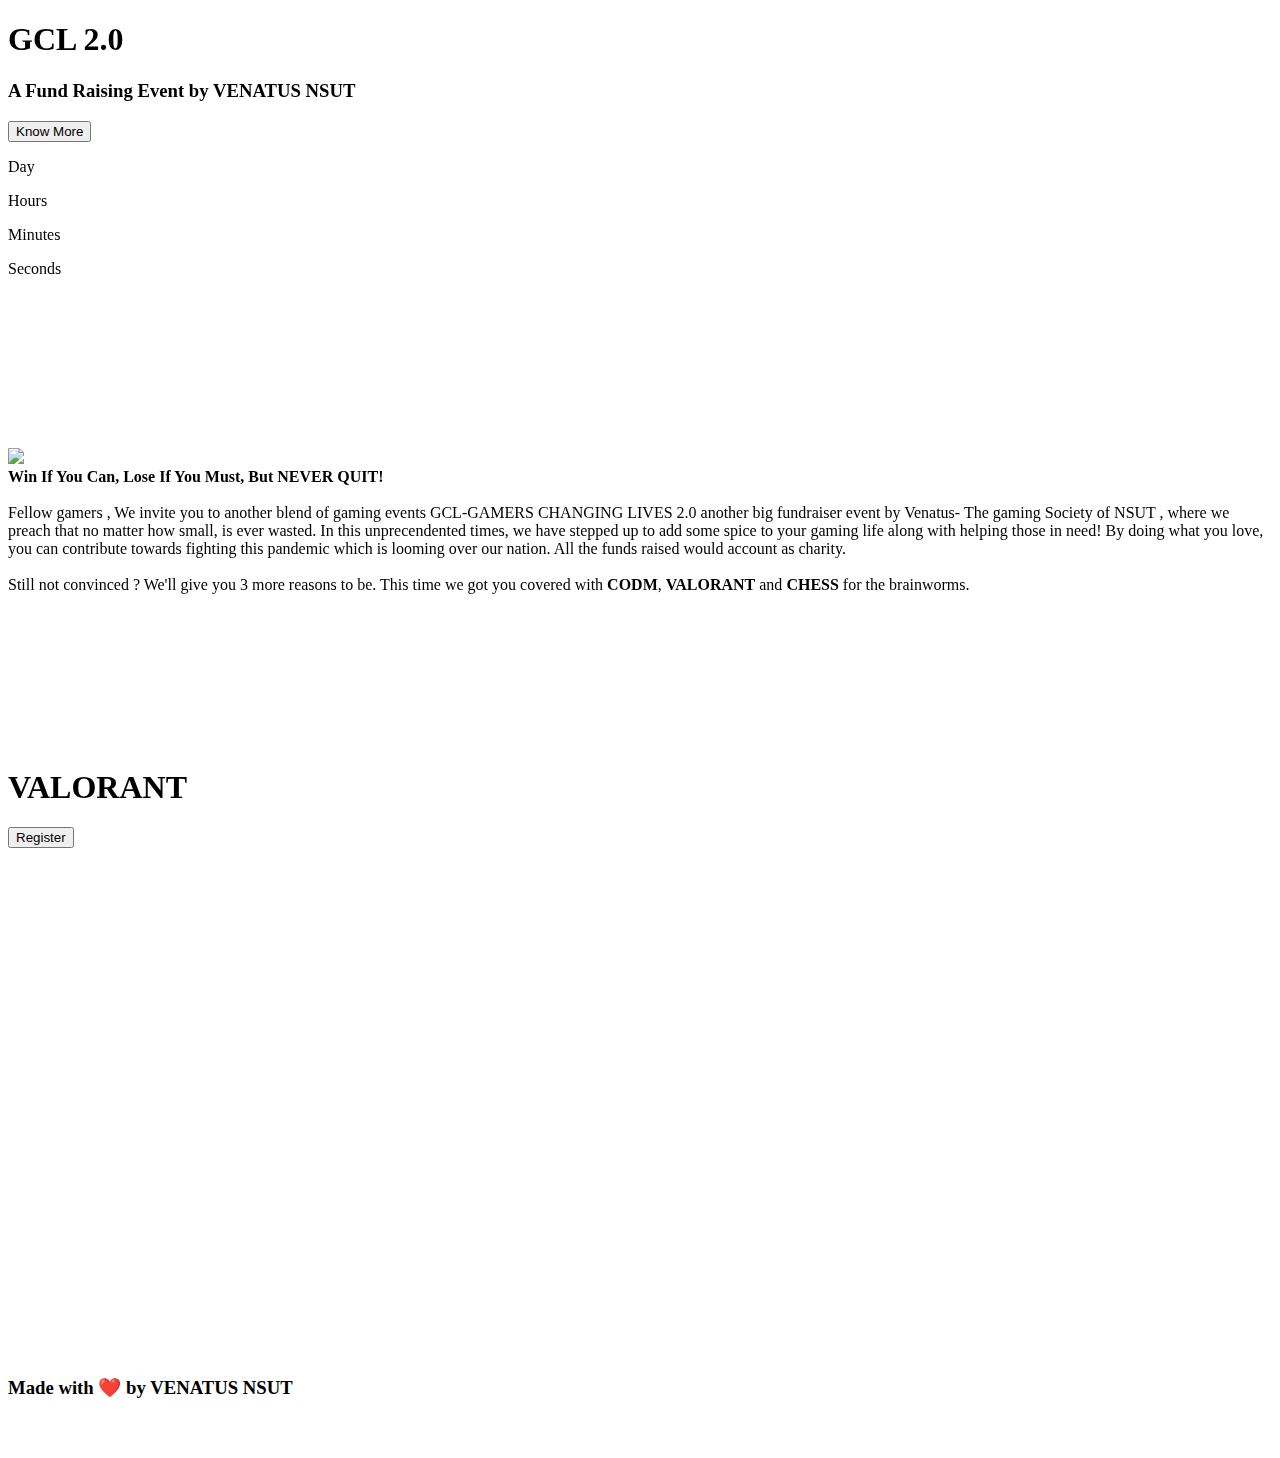
==== index.html @ 74b21048 "Add files via upload" ====
<!DOCTYPE html>
<html>
    <head>
        <script src="./js/script.js"></script>
        <meta charset="utf-8">
        <meta http-equiv="X-UA-Compatible" content="IE=edge">
        <title>GCL 2.0</title>
        <meta name="description" content="">
        <script src="//cdnjs.cloudflare.com/ajax/libs/moment.js/2.7.0/moment.min.js" type="text/javascript"></script>
        <meta name="viewport" content="width=device-width, initial-scale=1">
        <link rel="preconnect" href="https://fonts.gstatic.com">
<link href="https://fonts.googleapis.com/css2?family=Poppins:wght@100;300;400;500;600;700;800;900&display=swap" rel="stylesheet">
        <link rel="stylesheet" href="css/stylesheet.css">
        <link rel="stylesheet" href="css/valorant.css">
        <link href="https://blogfonts.com/css/aWQ9MTQzNDQ2JnN1Yj00NDYmYz1oJnR0Zj11bmljb2RlLmhlbHZldGljLnR0ZiZuPWhlbHZldGljYS1jb21wcmVzc2VkLTI/Helvetica-Compressed.ttf" rel="stylesheet" type="text/css"/>
        <link href="https://blogfonts.com/css/aWQ9MTQzNDQ2JnN1Yj00NDYmYz1oJnR0Zj1IZWx2ZXRpY2FDb21wLnR0ZiZuPWhlbHZldGljYS1jb21wcmVzc2Vk/Helvetica-Compressed.ttf" rel="stylesheet" type="text/css"/>
        <script src="https://unpkg.com/aos@2.3.1/dist/aos.js"></script>
        <link href="https://unpkg.com/aos@2.3.1/dist/aos.css" rel="stylesheet">
    </head>
    <body>  
        <header class="header">
            <div class="header-content">
                    <div class="heading-content">
                    <h1 class="main-heading" data-aos="fade-down">GCL 2.0</h1>
                    <h3 class="second-heading" data-aos="fade-right">A Fund Raising Event by VENATUS NSUT</h3>
                    <div class="container" data-aos="fade-up">
                        <button class="button_slide slide_right">Know More</button>
                    </div>
                    <div class="clock-container" data-aos="fade-down">
                      <div class="clock-col">
                        <p class="clock-day clock-timer">
                        </p>
                        <p class="clock-label">
                          Day
                        </p>
                      </div>
                      <div class="clock-col">
                        <p class="clock-hours clock-timer">
                        </p>
                        <p class="clock-label">
                          Hours
                        </p>
                      </div>
                      <div class="clock-col">
                        <p class="clock-minutes clock-timer">
                        </p>
                        <p class="clock-label">
                          Minutes
                        </p>
                      </div>
                      <div class="clock-col">
                        <p class="clock-seconds clock-timer">
                        </p>
                        <p class="clock-label">
                          Seconds
                        </p>
                      </div>
                    </div>
                    </div>
            </div>
        </header>
        <div class="about">
          <div id="myVideo">
            <video autoplay muted loop class="video">
              <source src="./img/abt-video.mov" type="video/mp4">
            </video>
          </div>
          <div class="overlay"></div>
          <div class="content">
            <div class="about-heading" data-aos="fade-up" data-aos-anchor-placement="top-bottom">
                <img src="./img/gcl.svg" class="img">
            </div>
            <div class="about-content">
                <div class="about-para" data-aos="fade-up"
                data-aos-anchor-placement="center-bottom">
                    <strong>Win If You Can, Lose If You Must, But NEVER QUIT!</strong>
                    <br>
                    <br>
                    Fellow gamers , We invite you to another blend of gaming events GCL-GAMERS CHANGING LIVES 2.0
                    another big fundraiser event by Venatus- The gaming Society of NSUT , where we preach that no
                    matter how small, is ever wasted. In this unprecendented times, we have stepped up to add some
                    spice to your gaming life along with helping those in need! By doing what you love, you can 
                    contribute towards fighting this pandemic which is looming over our nation. All the funds raised
                    would account as charity.
                    <br>
                    <br>
                    Still not convinced ? We'll give you 3 more reasons to be. This time we got you covered with
                    <strong>CODM</strong>, <strong>VALORANT</strong> and <strong>CHESS</strong> for the brainworms.

                </div>
            </div>
          </div>
        </div>
        <section class="valorant">
          <div class="video-bg-valo">
              <video autoplay muted loop class="video">
              <source src="./img/valoindexvid.mov" type="video/mp4">
              </video>
          </div>
          <div class="overlay-valo"></div>
          <div class="content-valo">
              <div class="heading-content-valo">
                  <h1 class="main-heading-valo" data-aos="fade-up" data-aos-anchor-placement="top-bottom">VALORANT</h1>
              
                  <div class="container-valo" data-aos="fade-up" data-aos-anchor-placement="top-bottom">
                      <button class="button_slide slide_right">Register</button>
                  </div>
              </div>
          </div>
        </section>
        <section class="valorant">
          <div class="video-bg-valo">
              <video autoplay muted loop class="video">
              <source src="./img/bgcod.mov" type="video/mp4">
              </video>
          </div>
          <div class="overlay-valo"></div>
          <div class="content-valo">
              <div class="heading-content-valo heading-content-cod">
                  <h1 class="main-heading-cod" data-aos="fade-up" data-aos-anchor-placement="top-bottom">CALL OF DUTY MOBILE</h1>
              
                  <div class="container-cod" data-aos="fade-up" data-aos-anchor-placement="top-bottom">
                      <button class="button_slide slide_right">Register</button>
                  </div>
              </div>
          </div>
        </section>
        <section class="valorant">
          <div class="video-bg-valo">
              <video autoplay muted loop class="video">
              <source src="./img/bgchess.mov" type="video/mp4">
              </video>
          </div>
          <div class="overlay-valo"></div>
          <div class="content-valo">
              <div class="heading-content-chess">
                  <h1 class="main-heading-cod" data-aos="fade-up" data-aos-anchor-placement="top-bottom">ONLINE CHESS</h1>
              
                  <div class="container-chess" data-aos="fade-up" data-aos-anchor-placement="top-bottom">
                      <button class="button_slide slide_right">Register</button>
                  </div>
              </div>
          </div>
        </section>

        <div class="footer">
          <h3 class="footer-text">Made with ❤️ by VENATUS NSUT </h3>
        </div>
        <script>
          AOS.init();
        </script>
        <script src="./js/script.js">
        </script>
    </body>
</html>
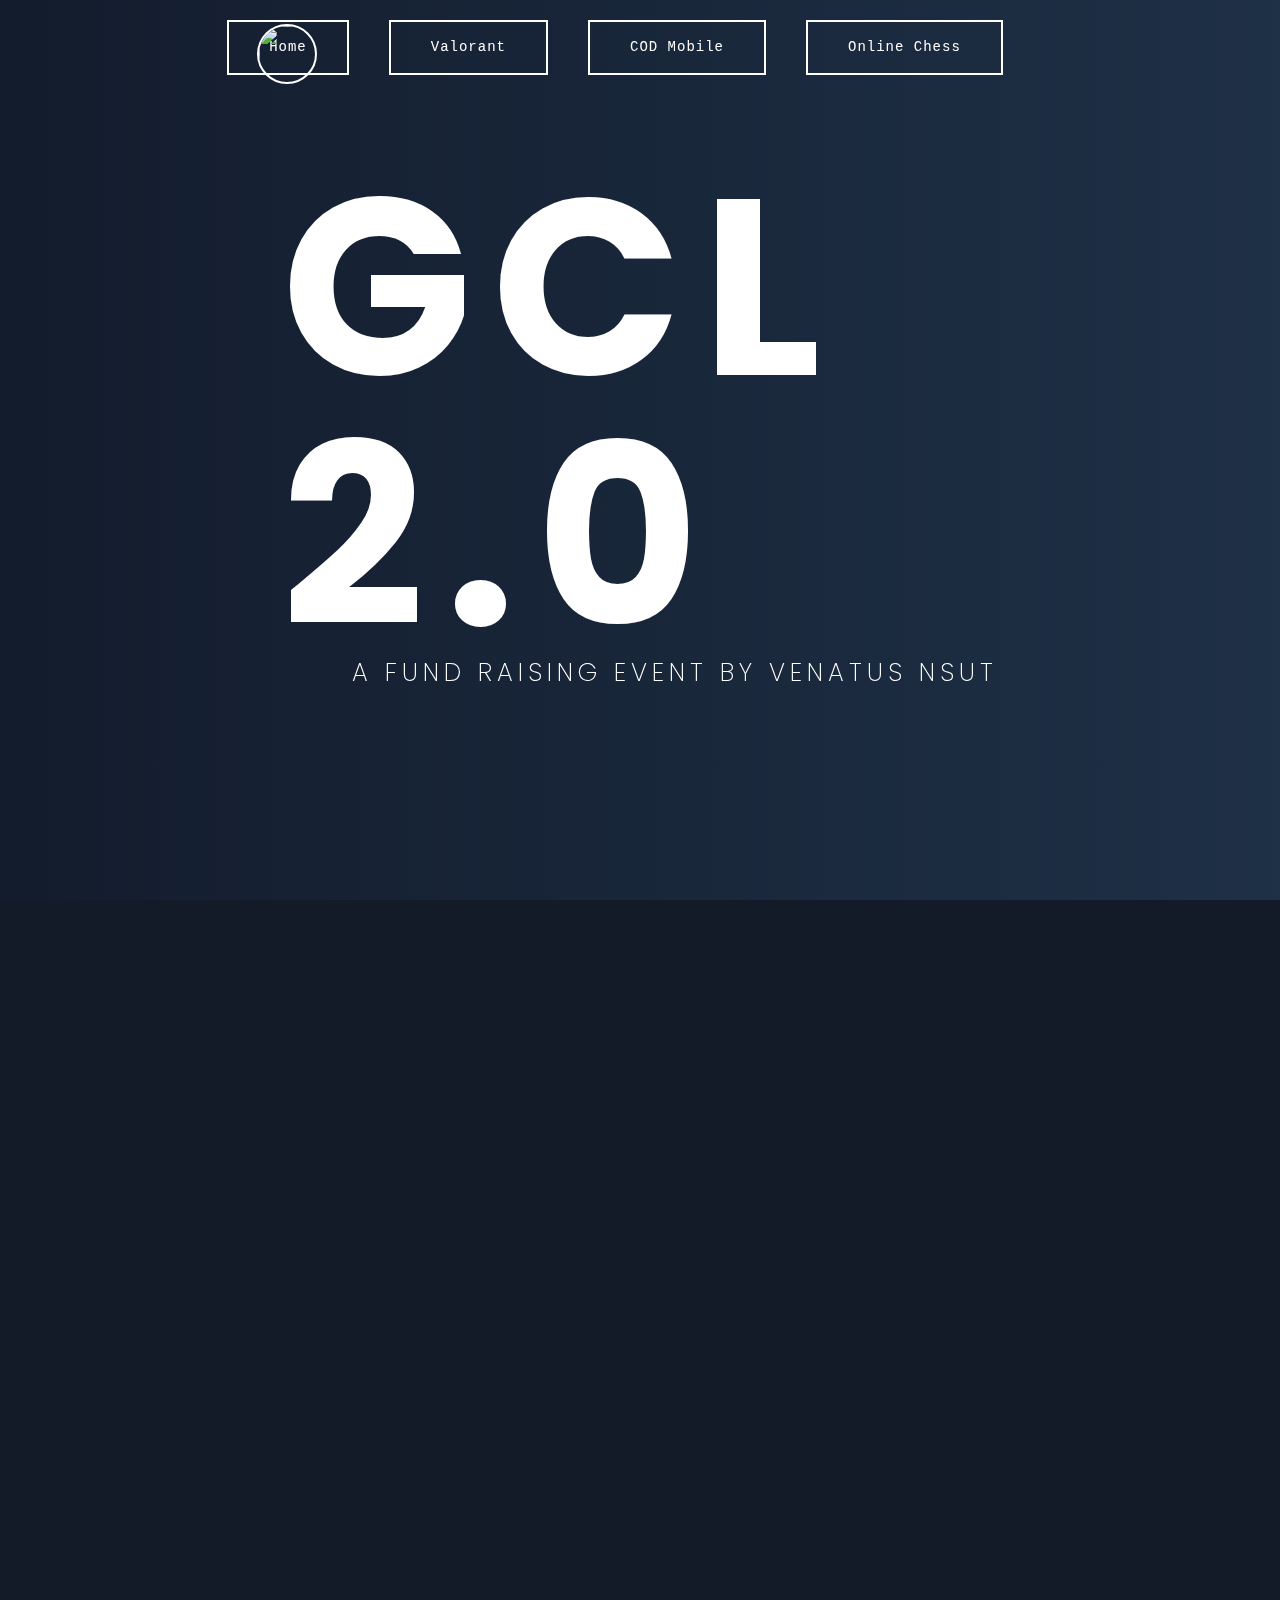
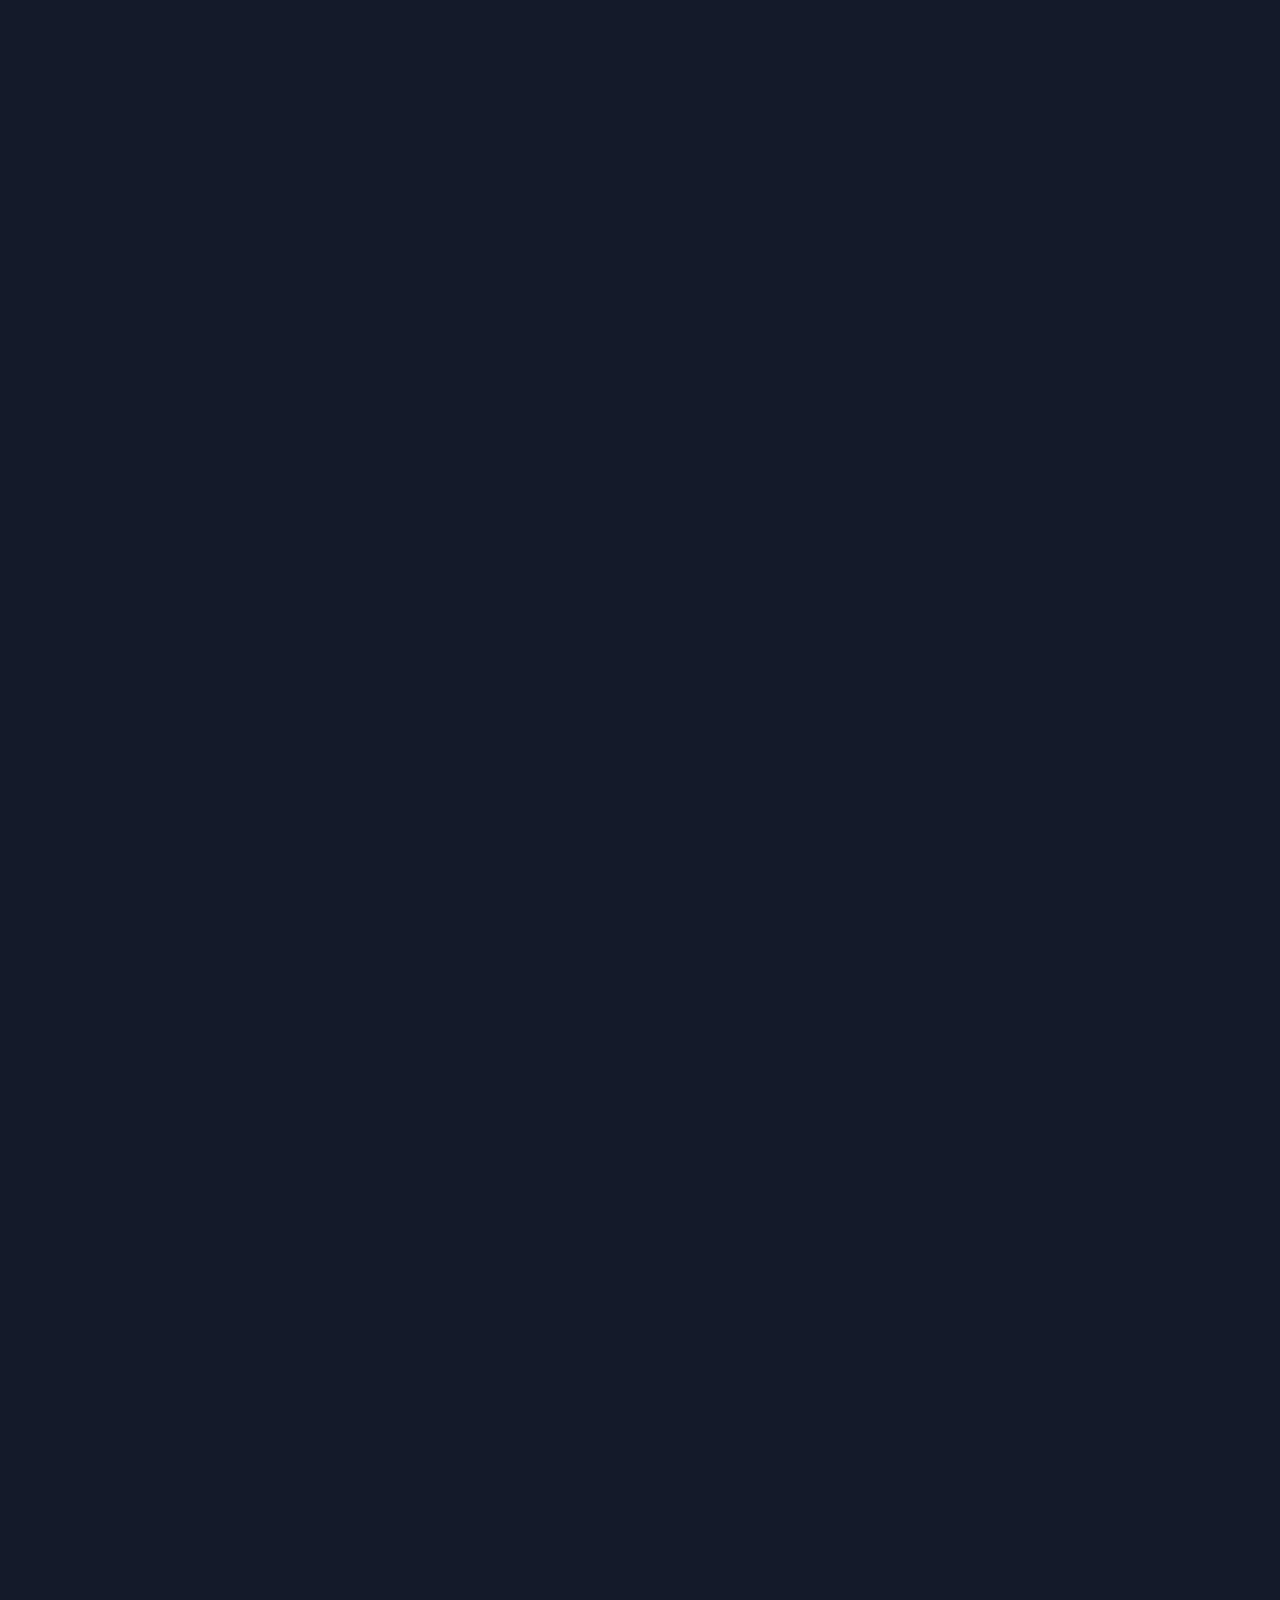
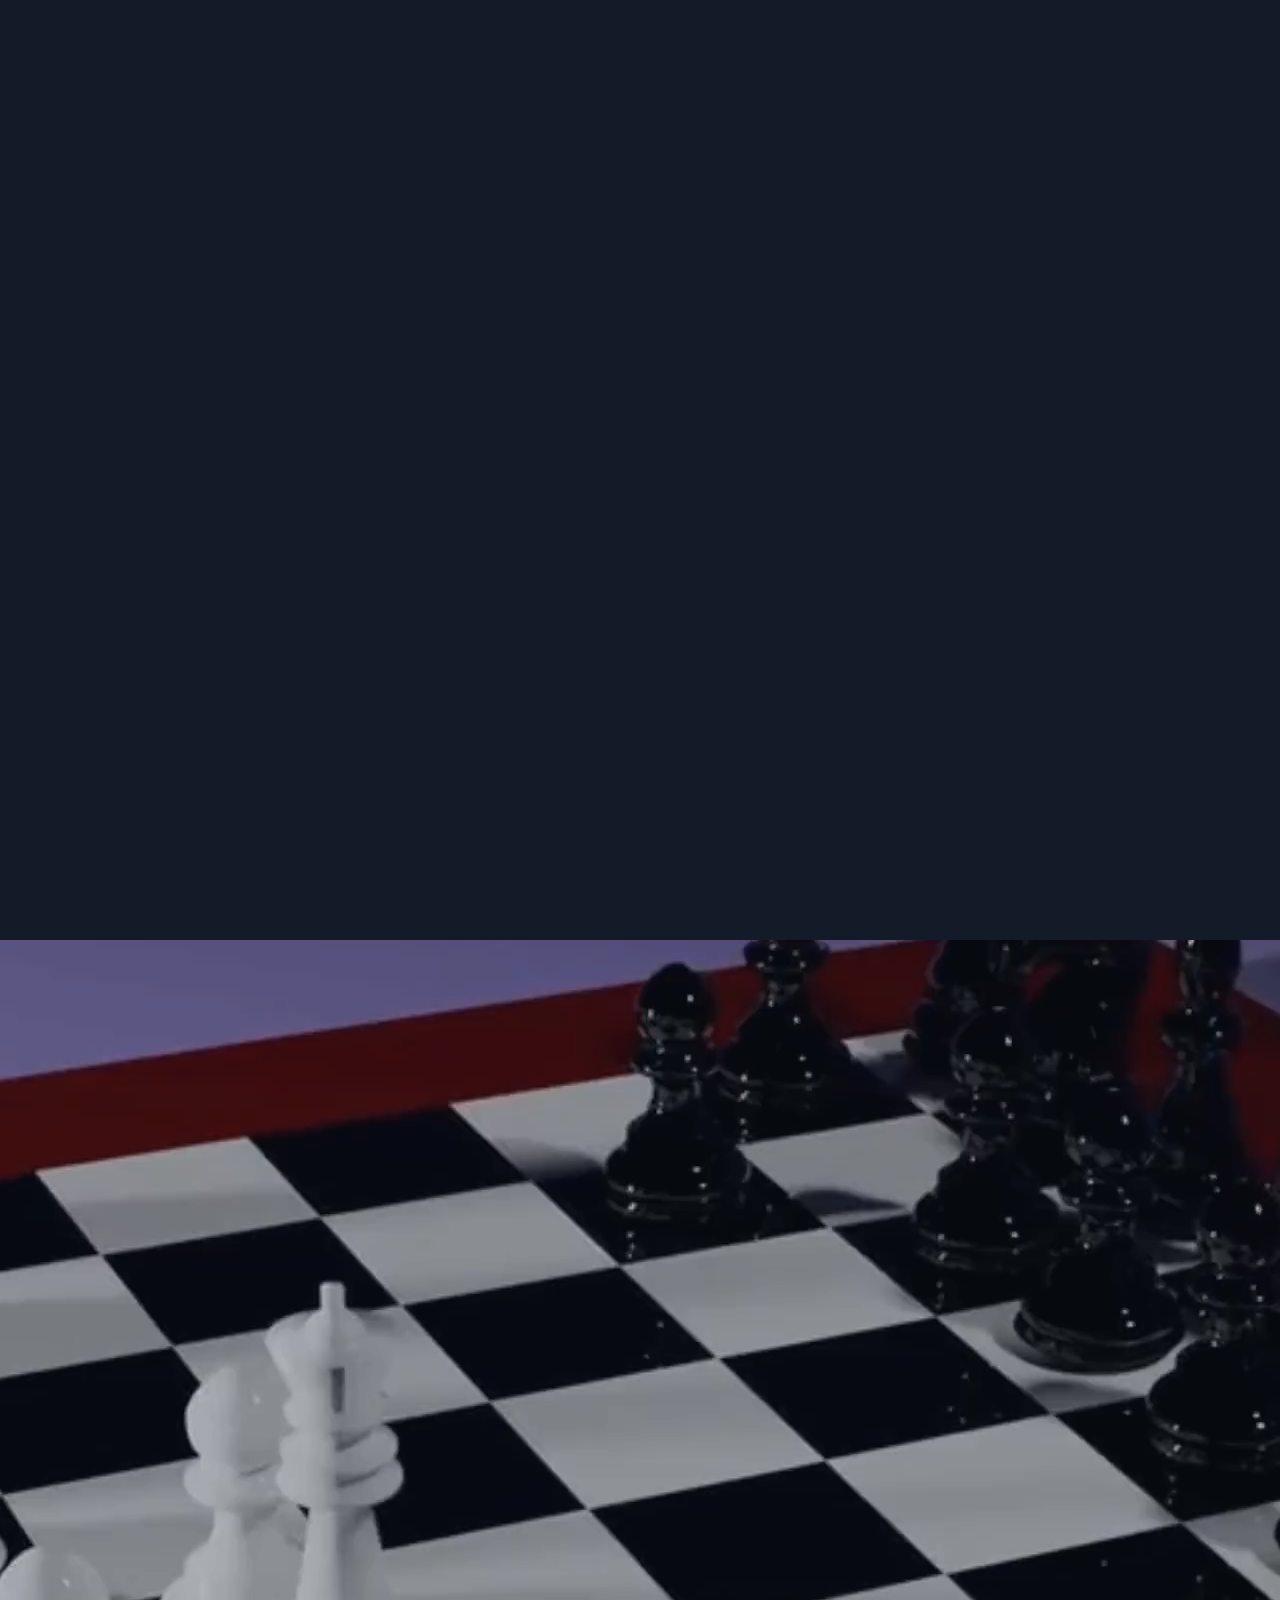
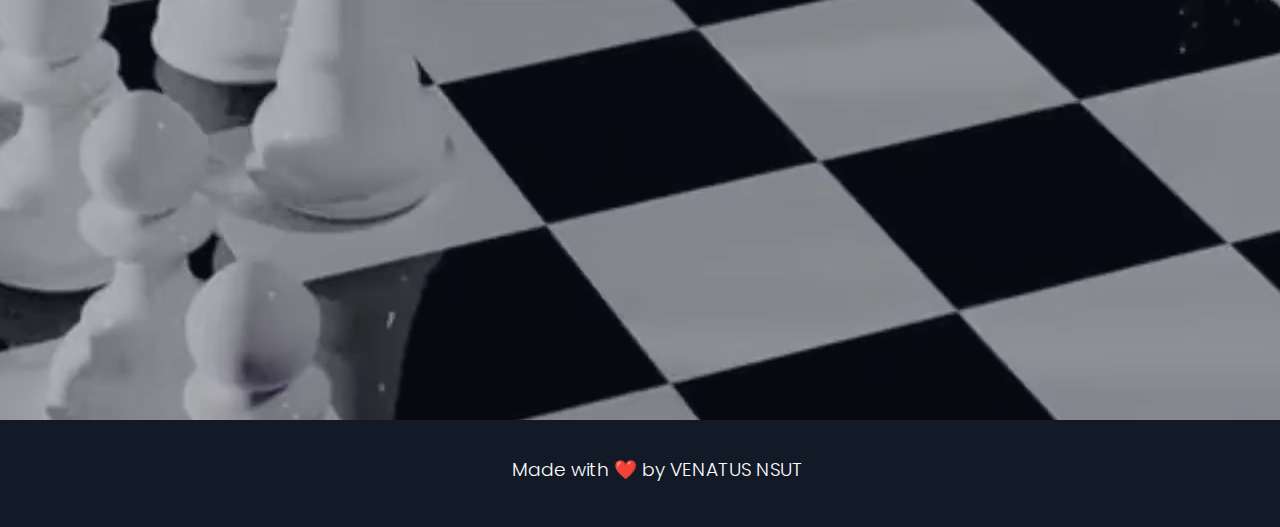
==== commit 73ca5856: "Initial design for navbar" ====
--- a/index.html
+++ b/index.html
@@ -1,155 +1,172 @@
 <!DOCTYPE html>
 <html>
-    <head>
-        <script src="./js/script.js"></script>
-        <meta charset="utf-8">
-        <meta http-equiv="X-UA-Compatible" content="IE=edge">
-        <title>GCL 2.0</title>
-        <meta name="description" content="">
-        <script src="//cdnjs.cloudflare.com/ajax/libs/moment.js/2.7.0/moment.min.js" type="text/javascript"></script>
-        <meta name="viewport" content="width=device-width, initial-scale=1">
-        <link rel="preconnect" href="https://fonts.gstatic.com">
-<link href="https://fonts.googleapis.com/css2?family=Poppins:wght@100;300;400;500;600;700;800;900&display=swap" rel="stylesheet">
-        <link rel="stylesheet" href="css/stylesheet.css">
-        <link rel="stylesheet" href="css/valorant.css">
-        <link href="https://blogfonts.com/css/aWQ9MTQzNDQ2JnN1Yj00NDYmYz1oJnR0Zj11bmljb2RlLmhlbHZldGljLnR0ZiZuPWhlbHZldGljYS1jb21wcmVzc2VkLTI/Helvetica-Compressed.ttf" rel="stylesheet" type="text/css"/>
-        <link href="https://blogfonts.com/css/aWQ9MTQzNDQ2JnN1Yj00NDYmYz1oJnR0Zj1IZWx2ZXRpY2FDb21wLnR0ZiZuPWhlbHZldGljYS1jb21wcmVzc2Vk/Helvetica-Compressed.ttf" rel="stylesheet" type="text/css"/>
-        <script src="https://unpkg.com/aos@2.3.1/dist/aos.js"></script>
-        <link href="https://unpkg.com/aos@2.3.1/dist/aos.css" rel="stylesheet">
-    </head>
-    <body>  
-        <header class="header">
-            <div class="header-content">
-                    <div class="heading-content">
-                    <h1 class="main-heading" data-aos="fade-down">GCL 2.0</h1>
-                    <h3 class="second-heading" data-aos="fade-right">A Fund Raising Event by VENATUS NSUT</h3>
-                    <div class="container" data-aos="fade-up">
-                        <button class="button_slide slide_right">Know More</button>
-                    </div>
-                    <div class="clock-container" data-aos="fade-down">
-                      <div class="clock-col">
-                        <p class="clock-day clock-timer">
-                        </p>
-                        <p class="clock-label">
-                          Day
-                        </p>
-                      </div>
-                      <div class="clock-col">
-                        <p class="clock-hours clock-timer">
-                        </p>
-                        <p class="clock-label">
-                          Hours
-                        </p>
-                      </div>
-                      <div class="clock-col">
-                        <p class="clock-minutes clock-timer">
-                        </p>
-                        <p class="clock-label">
-                          Minutes
-                        </p>
-                      </div>
-                      <div class="clock-col">
-                        <p class="clock-seconds clock-timer">
-                        </p>
-                        <p class="clock-label">
-                          Seconds
-                        </p>
-                      </div>
-                    </div>
-                    </div>
-            </div>
-        </header>
-        <div class="about">
-          <div id="myVideo">
-            <video autoplay muted loop class="video">
-              <source src="./img/abt-video.mov" type="video/mp4">
-            </video>
+
+<head>
+  <script src="./js/script.js"></script>
+  <meta charset="utf-8">
+  <meta http-equiv="X-UA-Compatible" content="IE=edge">
+  <title>GCL 2.0</title>
+  <meta name="description" content="">
+  <script src="//cdnjs.cloudflare.com/ajax/libs/moment.js/2.7.0/moment.min.js" type="text/javascript"></script>
+  <meta name="viewport" content="width=device-width, initial-scale=1">
+  <link rel="preconnect" href="https://fonts.gstatic.com">
+  <link href="https://fonts.googleapis.com/css2?family=Poppins:wght@100;300;400;500;600;700;800;900&display=swap"
+    rel="stylesheet">
+  <link rel="stylesheet" href="css/stylesheet.css">
+  <link
+    href="https://blogfonts.com/css/aWQ9MTQzNDQ2JnN1Yj00NDYmYz1oJnR0Zj11bmljb2RlLmhlbHZldGljLnR0ZiZuPWhlbHZldGljYS1jb21wcmVzc2VkLTI/Helvetica-Compressed.ttf"
+    rel="stylesheet" type="text/css" />
+  <link
+    href="https://blogfonts.com/css/aWQ9MTQzNDQ2JnN1Yj00NDYmYz1oJnR0Zj1IZWx2ZXRpY2FDb21wLnR0ZiZuPWhlbHZldGljYS1jb21wcmVzc2Vk/Helvetica-Compressed.ttf"
+    rel="stylesheet" type="text/css" />
+  <script src="https://unpkg.com/aos@2.3.1/dist/aos.js"></script>
+  <link href="https://unpkg.com/aos@2.3.1/dist/aos.css" rel="stylesheet">
+</head>
+
+<body>
+  <header class="header">
+    <nav>
+      <div class="navbar">
+        <div class="logo"> <img class='image' src="./img/logo.jpeg"> </div>
+        <ul class="nav-list">
+          <li class="nav-item"><a class="list-link button_slide slide_right" href="#home">Home</a></li>
+          <li class="nav-item"><a class="list-link button_slide slide_right" href="#valorant">Valorant</a></li>
+          <li class="nav-item"><a class="list-link button_slide slide_right" href="#cod"> COD Mobile </a></li>
+          <li class="nav-item"><a class="list-link button_slide slide_right" href="#chess">Online Chess</a></li>
+        </ul>
+      </div>
+    </nav>
+
+    <div class="header-content">
+      <div class="heading-content">
+        <h1 class="main-heading" data-aos="fade-down">GCL 2.0</h1>
+        <h3 class="second-heading" data-aos="fade-right">A Fund Raising Event by VENATUS NSUT</h3>
+        <div class="container" data-aos="fade-up">
+          <button class="button_slide slide_right">Know More</button>
+        </div>
+        <div class="clock-container" data-aos="fade-down">
+          <div class="clock-col">
+            <p class="clock-day clock-timer">
+            </p>
+            <p class="clock-label">
+              Day
+            </p>
           </div>
-          <div class="overlay"></div>
-          <div class="content">
-            <div class="about-heading" data-aos="fade-up" data-aos-anchor-placement="top-bottom">
-                <img src="./img/gcl.svg" class="img">
-            </div>
-            <div class="about-content">
-                <div class="about-para" data-aos="fade-up"
-                data-aos-anchor-placement="center-bottom">
-                    <strong>Win If You Can, Lose If You Must, But NEVER QUIT!</strong>
-                    <br>
-                    <br>
-                    Fellow gamers , We invite you to another blend of gaming events GCL-GAMERS CHANGING LIVES 2.0
-                    another big fundraiser event by Venatus- The gaming Society of NSUT , where we preach that no
-                    matter how small, is ever wasted. In this unprecendented times, we have stepped up to add some
-                    spice to your gaming life along with helping those in need! By doing what you love, you can 
-                    contribute towards fighting this pandemic which is looming over our nation. All the funds raised
-                    would account as charity.
-                    <br>
-                    <br>
-                    Still not convinced ? We'll give you 3 more reasons to be. This time we got you covered with
-                    <strong>CODM</strong>, <strong>VALORANT</strong> and <strong>CHESS</strong> for the brainworms.
-
-                </div>
-            </div>
+          <div class="clock-col">
+            <p class="clock-hours clock-timer">
+            </p>
+            <p class="clock-label">
+              Hours
+            </p>
+          </div>
+          <div class="clock-col">
+            <p class="clock-minutes clock-timer">
+            </p>
+            <p class="clock-label">
+              Minutes
+            </p>
+          </div>
+          <div class="clock-col">
+            <p class="clock-seconds clock-timer">
+            </p>
+            <p class="clock-label">
+              Seconds
+            </p>
           </div>
         </div>
-        <section class="valorant">
-          <div class="video-bg-valo">
-              <video autoplay muted loop class="video">
-              <source src="./img/valoindexvid.mov" type="video/mp4">
-              </video>
-          </div>
-          <div class="overlay-valo"></div>
-          <div class="content-valo">
-              <div class="heading-content-valo">
-                  <h1 class="main-heading-valo" data-aos="fade-up" data-aos-anchor-placement="top-bottom">VALORANT</h1>
-              
-                  <div class="container-valo" data-aos="fade-up" data-aos-anchor-placement="top-bottom">
-                      <button class="button_slide slide_right">Register</button>
-                  </div>
-              </div>
-          </div>
-        </section>
-        <section class="valorant">
-          <div class="video-bg-valo">
-              <video autoplay muted loop class="video">
-              <source src="./img/bgcod.mov" type="video/mp4">
-              </video>
-          </div>
-          <div class="overlay-valo"></div>
-          <div class="content-valo">
-              <div class="heading-content-valo heading-content-cod">
-                  <h1 class="main-heading-cod" data-aos="fade-up" data-aos-anchor-placement="top-bottom">CALL OF DUTY MOBILE</h1>
-              
-                  <div class="container-cod" data-aos="fade-up" data-aos-anchor-placement="top-bottom">
-                      <button class="button_slide slide_right">Register</button>
-                  </div>
-              </div>
-          </div>
-        </section>
-        <section class="valorant">
-          <div class="video-bg-valo">
-              <video autoplay muted loop class="video">
-              <source src="./img/bgchess.mov" type="video/mp4">
-              </video>
-          </div>
-          <div class="overlay-valo"></div>
-          <div class="content-valo">
-              <div class="heading-content-chess">
-                  <h1 class="main-heading-cod" data-aos="fade-up" data-aos-anchor-placement="top-bottom">ONLINE CHESS</h1>
-              
-                  <div class="container-chess" data-aos="fade-up" data-aos-anchor-placement="top-bottom">
-                      <button class="button_slide slide_right">Register</button>
-                  </div>
-              </div>
-          </div>
-        </section>
+      </div>
+    </div>
+  </header>
+  <div id="home" class="about">
+    <div id="myVideo">
+      <video autoplay muted loop class="video">
+        <source src="./img/abt-video.mov" type="video/mp4">
+      </video>
+    </div>
+    <div class="overlay"></div>
+    <div class="content">
+      <div class="about-heading" data-aos="fade-up" data-aos-anchor-placement="top-bottom">
+        <img src="./img/gcl.svg" class="img">
+      </div>
+      <div class="about-content">
+        <div class="about-para" data-aos="fade-up" data-aos-anchor-placement="center-bottom">
+          <strong>Win If You Can, Lose If You Must, But NEVER QUIT!</strong>
+          <br>
+          <br>
+          Fellow gamers , We invite you to another blend of gaming events GCL-GAMERS CHANGING LIVES 2.0
+          another big fundraiser event by Venatus- The gaming Society of NSUT , where we preach that no
+          matter how small, is ever wasted. In this unprecendented times, we have stepped up to add some
+          spice to your gaming life along with helping those in need! By doing what you love, you can
+          contribute towards fighting this pandemic which is looming over our nation. All the funds raised
+          would account as charity.
+          <br>
+          <br>
+          Still not convinced ? We'll give you 3 more reasons to be. This time we got you covered with
+          <strong>CODM</strong>, <strong>VALORANT</strong> and <strong>CHESS</strong> for the brainworms.
 
-        <div class="footer">
-          <h3 class="footer-text">Made with ❤️ by VENATUS NSUT </h3>
         </div>
-        <script>
-          AOS.init();
-        </script>
-        <script src="./js/script.js">
-        </script>
-    </body>
-</html>
+      </div>
+    </div>
+  </div>
+  <section id="valorant" class="games">
+    <div class="video-bg-valo">
+      <video autoplay muted loop class="video">
+        <source src="./img/valoindexvid.mov" type="video/mp4">
+      </video>
+    </div>
+    <div class="overlay-valo"></div>
+    <div class="content-valo">
+      <div class="heading-content-valo">
+        <h1 class="main-heading-valo" data-aos="fade-up" data-aos-anchor-placement="top-bottom">VALORANT</h1>
+        <div class="container-valo" data-aos="fade-up" data-aos-anchor-placement="top-bottom">
+          <button class="button_slide slide_right">Register</button>
+        </div>
+      </div>
+    </div>
+  </section>
+  <section id="cod" class="games">
+    <div class="video-bg-valo">
+      <video autoplay muted loop class="video">
+        <source src="./img/bgcod.mov" type="video/mp4">
+      </video>
+    </div>
+    <div class="overlay-valo"></div>
+    <div class="content-valo">
+      <div class="heading-content-valo heading-content-cod">
+        <h1 class="main-heading-cod" data-aos="fade-up" data-aos-anchor-placement="top-bottom">CALL OF DUTY MOBILE</h1>
+
+        <div class="container-cod" data-aos="fade-up" data-aos-anchor-placement="top-bottom">
+          <button class="button_slide slide_right">Register</button>
+        </div>
+      </div>
+    </div>
+  </section>
+  <section id="chess" class="games">
+    <div class="video-bg-valo">
+      <video autoplay muted loop class="video">
+        <source src="./img/bgchess.mov" type="video/mp4">
+      </video>
+    </div>
+    <div class="overlay-valo"></div>
+    <div class="content-valo">
+      <div class="heading-content-chess">
+        <h1 class="main-heading-cod" data-aos="fade-up" data-aos-anchor-placement="top-bottom">ONLINE CHESS</h1>
+
+        <div class="container-chess" data-aos="fade-up" data-aos-anchor-placement="top-bottom">
+          <button class="button_slide slide_right">Register</button>
+        </div>
+      </div>
+    </div>
+  </section>
+
+  <div class="footer">
+    <h3 class="footer-text">Made with ❤️ by VENATUS NSUT </h3>
+  </div>
+  <script>
+    AOS.init();
+  </script>
+  <script src="./js/script.js">
+  </script>
+</body>
+
+</html>--- a/css/stylesheet.css
+++ b/css/stylesheet.css
@@ -0,0 +1,401 @@
+
+*{
+    padding: 0%;
+    margin: 0%;
+    box-sizing: border-box;
+}
+
+body {
+    background-color: #131A27;
+    color: #fff;
+    font-size: 16px;
+    font-family: 'helvetica-compressed', sans-serif;
+}
+
+/* Navbar CSS */
+/* -VirenderNayal */
+
+.navbar{
+    line-height: 15px;
+    background-color: transparent;
+}
+
+.logo{
+    position: absolute;
+    top : 1.5rem;
+}
+
+.nav-list{
+    display: flex;
+    list-style: none;
+    float:right;
+    margin-right: 50px;
+}
+
+.nav-item{
+    padding: 20px;
+    border-radius: 2px;
+}
+
+.list-link{
+    text-decoration: none;
+    color: white;
+}
+
+.image{
+   width: 60px;
+   height: 60px;
+   margin-left: 50px;
+   border: 2px solid white;
+   border-radius: 30px;
+   transition: transform ease-in-out 0.5s;
+}
+
+.image:hover{
+    transform: scale(1.5);
+}
+
+/* <========================================> */
+
+.header {
+    background: linear-gradient(to right, rgba(20, 30, 48, 0.7) , rgba(36, 59, 85, 0.7)),url(../img/headerBack.gif);
+    background-size: cover;
+    background-position: center;
+    height: 100vh;
+    width: 100%;
+    position: relative;
+    justify-items: center;
+}
+
+.header-content {
+    position: relative;
+    display: flex;
+    flex-direction: row;
+    height: 100vh;
+    width: 100%;
+
+}
+.heading {
+    height: 100vh;
+    width: 50%;
+    justify-content: center;
+}
+.heading-content{
+    margin-top: 10%;
+    margin-left: 22%;
+}
+
+.main-heading{
+    line-height: 1;
+    padding: 0%;
+    padding-bottom: 0%;
+    font-size: 250px;
+    letter-spacing: 20px;
+    /* added by virender nayal */
+    margin-top: -60px;
+    font-family: 'Poppins', sans-serif;
+}
+.second-heading{
+    font-family: 'Poppins', sans-serif;
+    line-height: 0.8;
+    margin-left: 70px;
+    font-size: 25px;
+    font-weight: 200;
+    letter-spacing: 5px;
+    text-transform: uppercase;
+}
+
+
+.container {
+    margin-top: 10%;
+    margin-left: 40%;
+
+}
+.button_slide {
+    background-color: transparent;
+    color: #fff;
+    border: 2px solid #fff;
+    border-radius: 0px;
+    padding: 18px 40px;
+    display: inline-block;
+    font-family: "Lucida Console", Monaco, monospace;
+    font-size: 14px;
+    letter-spacing: 1px;
+    cursor: pointer;
+    box-shadow: inset 0 0 0 0 #E15359;
+    -webkit-transition: ease-out 0.4s;
+    -moz-transition: ease-out 0.4s;
+    transition: ease-out 0.4s;
+  }
+
+.slide_right:hover {
+      color: #fff;
+      border: 2px solid #E15359;
+      
+    box-shadow: inset 400px 0 0 0 #E15359;
+}
+
+.clock-day:before {
+    content: var(--timer-day);
+}
+.clock-hours:before {
+    content: var(--timer-hours);
+}
+.clock-minutes:before {
+    content: var(--timer-minutes);
+}
+.clock-seconds:before {
+    content: var(--timer-seconds);
+}
+.clock-container {
+    margin-top: 30px;
+    margin-bottom: 20px;
+    background-color: rgba(20, 30, 48, 1);
+    border-radius: 5px;
+    padding: 30px 10px;
+    display: flex;
+}
+.clock-col {
+    text-align: center;
+    margin-right: 40px;
+    margin-left: 50px;
+    min-width: 90px;
+    position: relative;
+}
+.clock-col:not(:last-child):before, .clock-col:not(:last-child):after {
+    content: "";
+    background-color: rgba(255, 255, 255, .3);
+    height: 5px;
+    width: 5px;
+    border-radius: 50%;
+    display: block;
+    position: absolute;
+    right: -42px;
+}
+.clock-col:not(:last-child):before {
+    top: 35%;
+}
+.clock-col:not(:last-child):after {
+    top: 50%;
+}
+.clock-timer:before {
+    font-family: 'Poppins',sans-serif;
+    color: #fff;
+    font-size: 3rem;
+    text-transform: uppercase;
+ }
+.clock-label {
+  font-family: 'Poppins',sans-serif;
+    color: rgba(255, 255, 255, .35);
+    text-transform: uppercase;
+    font-size: 1rem;
+    margin-top: 10px;
+ }
+ @media (max-width: 825px) {
+    .clock-container {
+      flex-direction: column;
+      padding-top: 40px;
+      padding-bottom: 40px;
+   }
+    .clock-col + .clock-col {
+      margin-top: 20px;
+   }
+    .clock-col:before, .clock-col:after {
+      display: none !important;
+   }
+ }
+  
+
+
+.about {
+      display: flex;
+      flex-direction: column;
+      height: 120vh;
+      width: 100%;
+}
+
+#myVideo{
+  z-index: -1;
+    position: absolute;
+    width: 100%;
+    height: 120vh;
+    overflow: hidden;
+}
+
+#myVideo video {
+  min-width: 100%;
+  min-height: 120%;
+}
+
+.overlay{
+  position: absolute;
+    height: 120vh;
+    width: 100%;
+    background-color: rgba(20, 30, 48, 0.3);
+}
+.content{
+  z-index: 2;
+}
+
+
+.about-heading{
+    font-family: 'helvetica-compressed', sans-serif;
+    margin-top: 8%;
+    margin-left: 3% ;
+    z-index: 999;
+}
+
+.img{
+    display: f;
+    height: 300px;
+}
+
+.about-heading-main{
+    line-height: 1;
+    font-size: 180px;
+    letter-spacing: 10px;
+    font-weight:700;
+}
+
+.about-content {
+    
+    display: flex;
+    flex-direction: row;
+}
+.about-para {
+    font-family: 'Poppins', sans-serif;
+    margin-left: 3%;
+    width: 50%;
+    font-size: 18px;
+    margin-top: 5%;
+}
+
+
+.img-abt{
+    margin-left: 5%;
+    margin-top: 5%;
+}
+.abt-img {
+    height: 300px;
+}
+
+
+#myVideo video {
+  min-width: 100%;
+  min-height: 120%;
+}
+
+.overlay{
+  position: absolute;
+    height: 120vh;
+    width: 100%;
+    background-color: rgba(20, 30, 48, 0.3);
+}
+.content{
+  z-index: 2;
+}
+
+.games{
+    height: 120vh;
+    width: 100%;
+    display: flex;
+}
+.video-bg-valo{
+    z-index: -1;
+      position: absolute;
+      width: 100%;
+      height: 120vh;
+      overflow: hidden;
+  }
+  
+.video-bg-valo video {
+    min-width: 100%;
+    min-height: 120%;
+  }
+  
+.overlay-valo{
+    position: absolute;
+      height: 120vh;
+      width: 100%;
+      background-color: rgba(20, 30, 48, 0.3);
+}
+.content-valo{
+    z-index: 2;
+}
+
+.heading-content-valo{
+    margin-left: 65%;
+    margin-top: 65%;
+}
+.main-heading-valo{
+    font-size: 150px;
+    letter-spacing: 10px;
+}
+.container-valo{
+    padding-left: 140px;
+    margin-left: 40%;
+    margin-top: 20px;
+}
+
+.video-bg-valo > video {
+    display: block;
+    position: absolute;
+    left: 50%;
+    top: 50%;
+    transform: translate(-50%, -50%);
+    z-index: 1;
+}
+@media screen and (max-aspect-ratio: 1920/1080) {
+    .video-container-valo > video {
+      height: 120%;
+    }
+}
+@media screen and (min-aspect-ratio: 1920/1080) {
+    .video-bg-valo > video {
+      width: 100%;
+    }
+}
+
+.main-heading-cod{
+    font-size: 150px;
+}
+
+.heading-content-cod{
+    margin-top: 25%;
+    margin-left: 150px;
+}
+.container-cod{
+    margin-left: 40%;
+    margin-top: 30px;
+}
+
+.heading-content-chess{
+    letter-spacing: 10px;
+    width: 100%;
+    margin-top: 50%;
+    margin-left: 35%;
+}
+
+.container-chess{
+    letter-spacing: 0;
+    margin-top: 20px;
+    margin-left: 40%;
+}
+
+
+.footer {
+    font-family: 'Poppins',sans-serif;
+    height: 8vh;
+    background-color: #131A27;
+    align-items: center;
+}
+
+.footer-text{
+    font-weight: 300;
+    margin-top: 35px;
+    margin-left: 40%;
+}
+
+
+
+
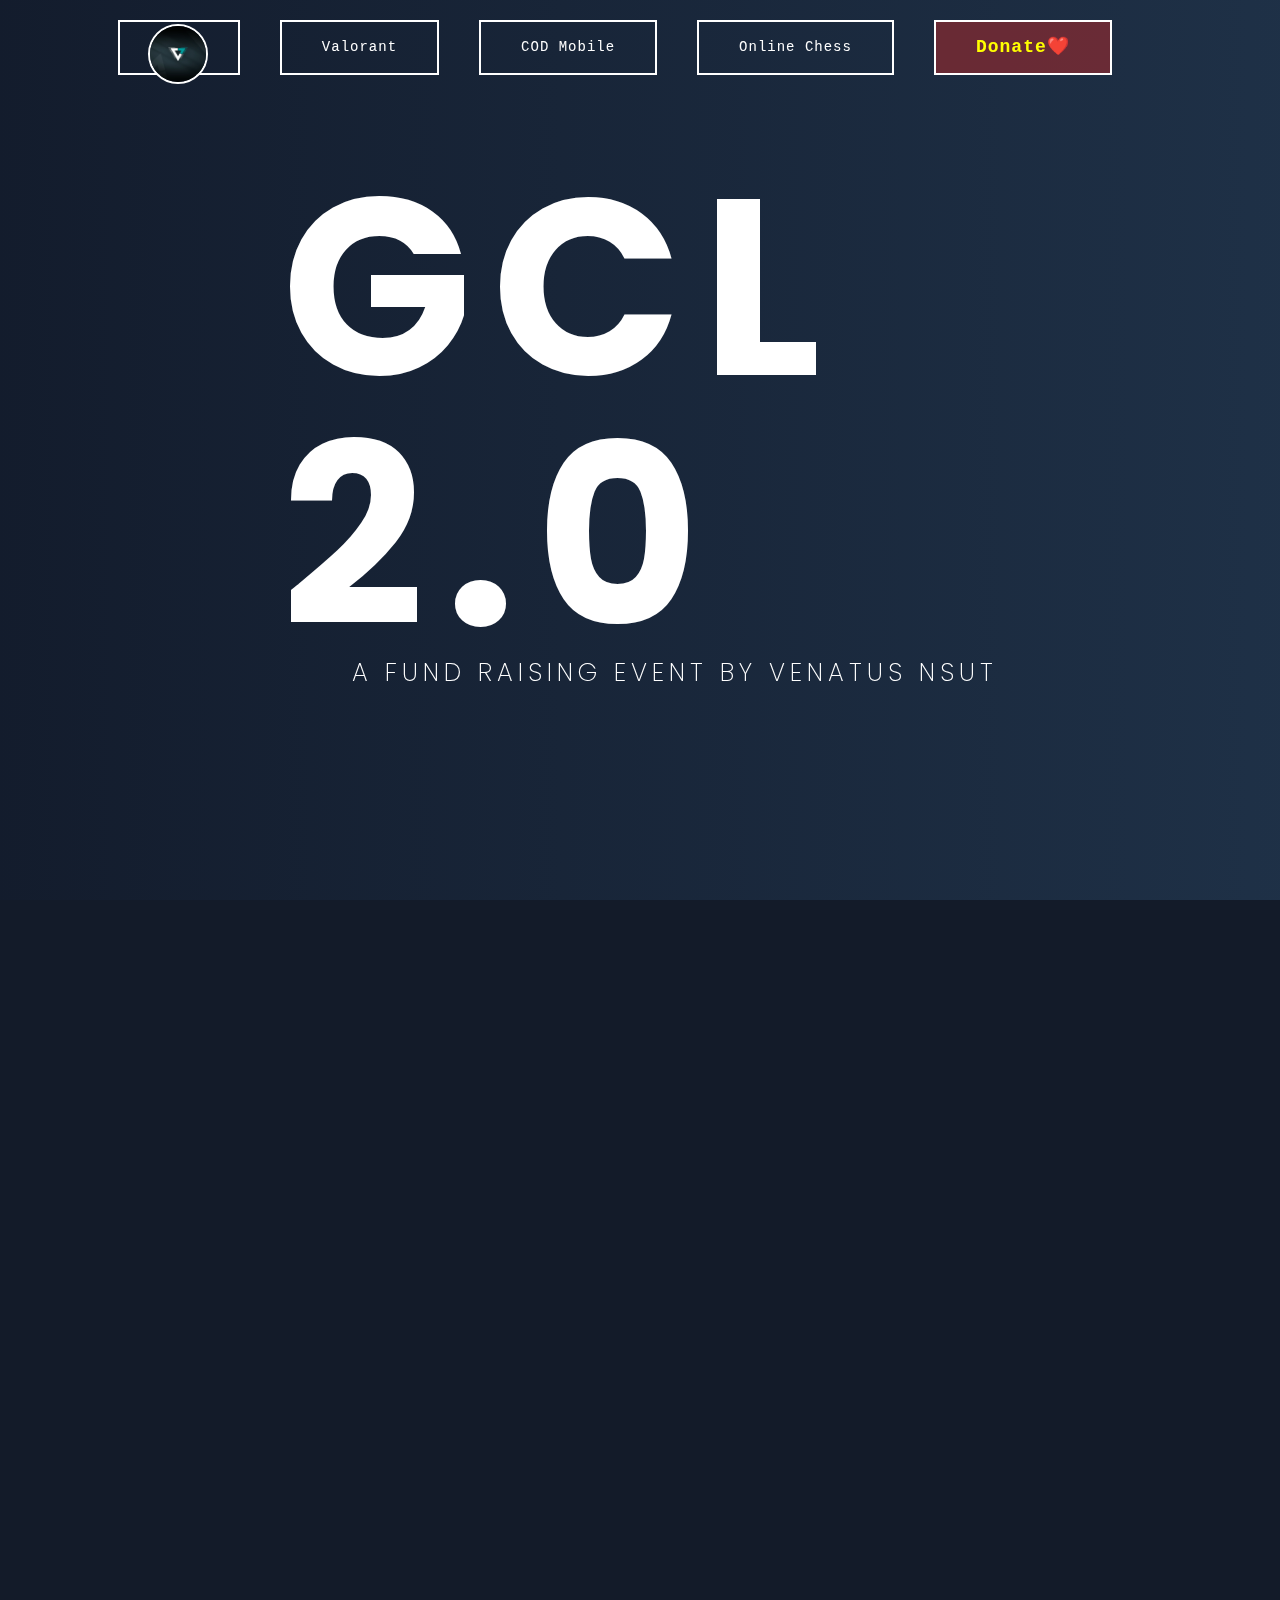
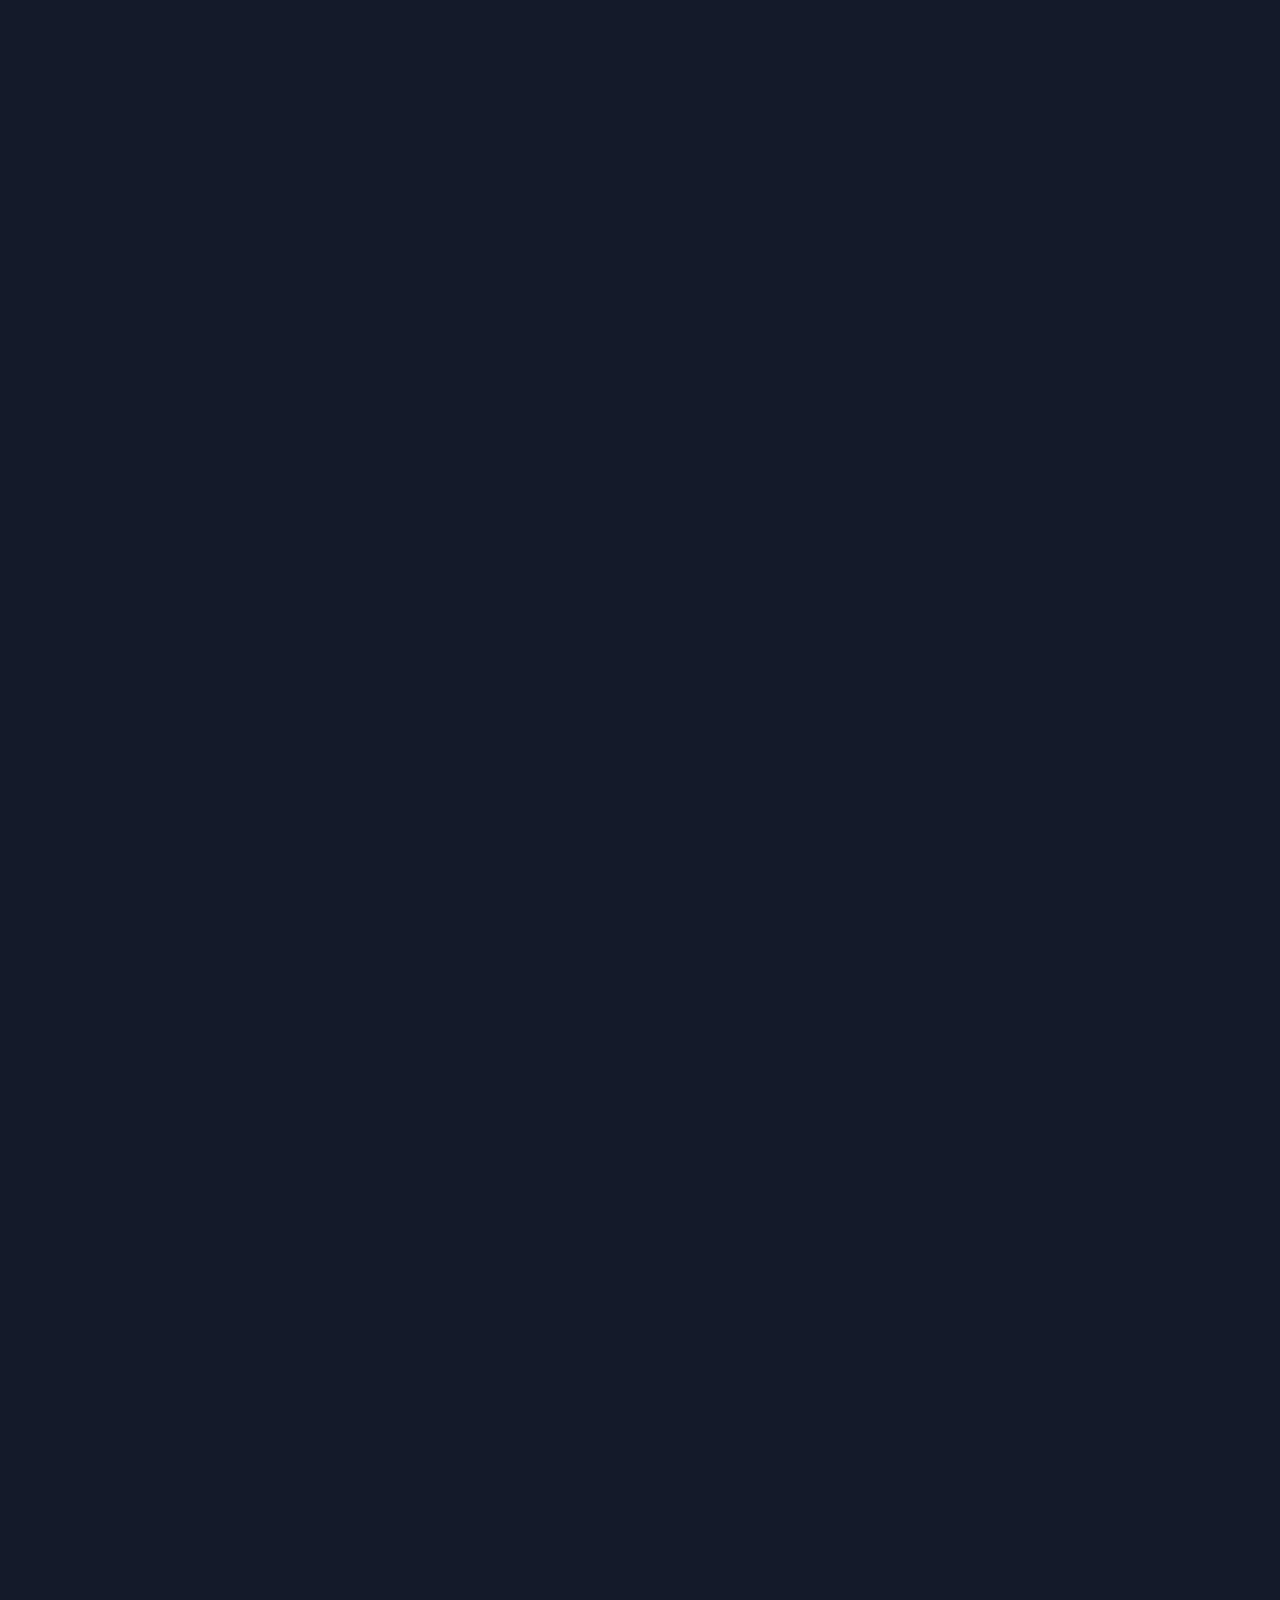
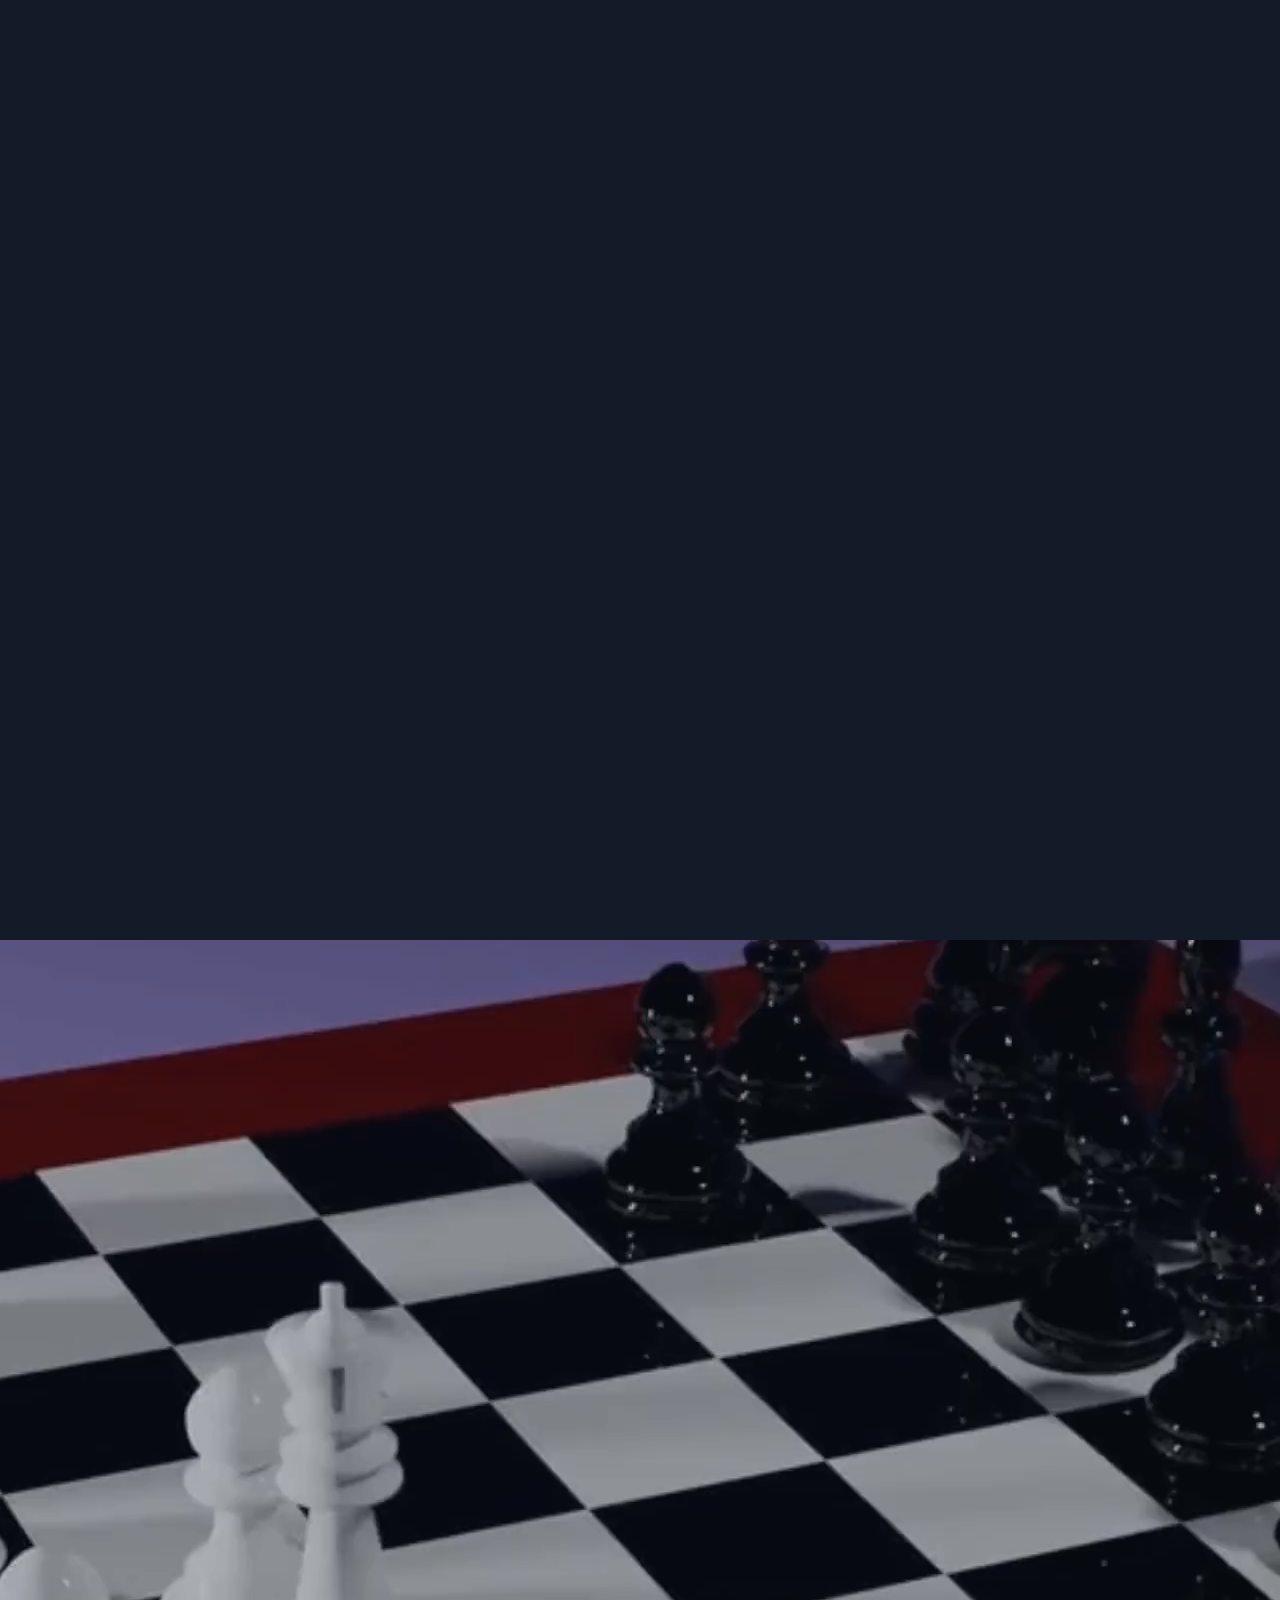
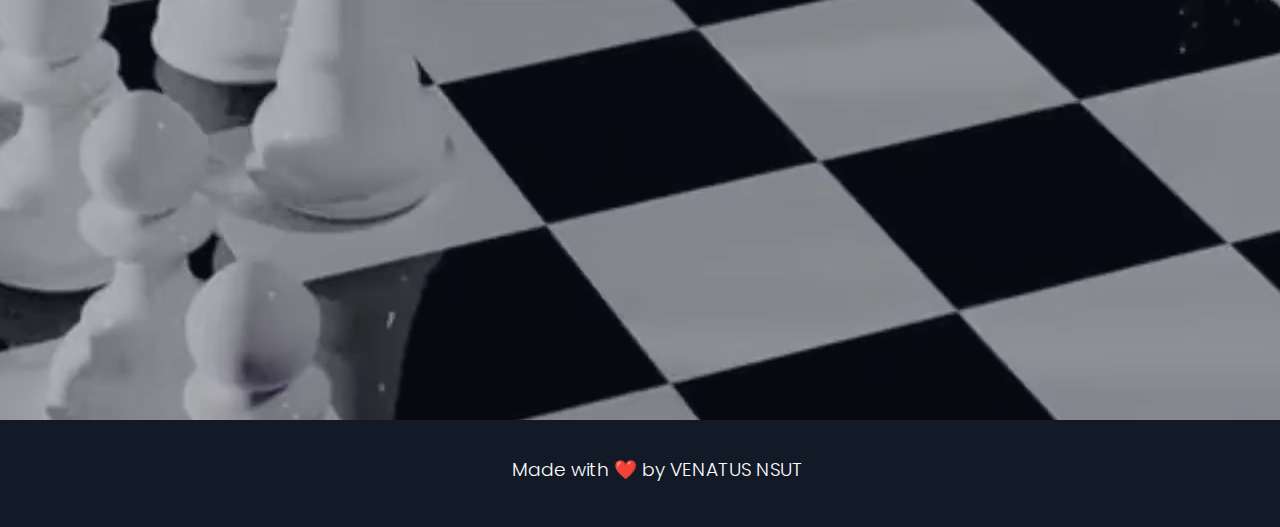
==== commit 6b028e9a: "Added Donate Poping Form" ====
--- a/index.html
+++ b/index.html
@@ -33,6 +33,7 @@
           <li class="nav-item"><a class="list-link button_slide slide_right" href="#valorant">Valorant</a></li>
           <li class="nav-item"><a class="list-link button_slide slide_right" href="#cod"> COD Mobile </a></li>
           <li class="nav-item"><a class="list-link button_slide slide_right" href="#chess">Online Chess</a></li>
+          <li class="nav-item"><a class="list-link donate-button" onclick="openDonateForm()">Donate❤️</a></li>
         </ul>
       </div>
     </nav>
@@ -162,11 +163,49 @@
   <div class="footer">
     <h3 class="footer-text">Made with ❤️ by VENATUS NSUT </h3>
   </div>
+
+  <div class="popupForm" id="donateForm">
+    <div class="formContainer">
+      <div class="close" onclick="closeDonateForm()">+</div>
+      <form method="POST">
+
+        <div class="payDetails">
+          <h3>Shagun Chandra</h3>
+          <div>
+            <div><img src="./img/paytm.png"> +91 9818107783 </div>
+            <div> <img src="./img/upi.png"> 9818107783@paytm </div>
+          </div>
+
+        </div>
+
+        <input id="name" type="text" name="name" placeholder="Name">
+
+        <input id="phone" type="text" name="phone" placeholder="What's App Number">
+
+        <input id="email" type="email" name="email" placeholder="Email Id">
+
+        <p>Screenshot of Payment</p>
+        <input id="screenshot" type="File" accept="image/*" >
+
+        <button id="donateFormButton" type="submit">Thank You</button>
+      </form>
+    </div>
+  </div>
+
+
   <script>
     AOS.init();
   </script>
   <script src="./js/script.js">
   </script>
+
+  <!-- JS for Donate form -->
+  <script>
+    const openDonateForm = () => document.getElementById('donateForm').style.display = 'flex';
+
+    const closeDonateForm = () => document.getElementById('donateForm').style.display = 'none';
+  </script>
+
 </body>
 
 </html>--- a/css/stylesheet.css
+++ b/css/stylesheet.css
@@ -55,7 +55,124 @@
     transform: scale(1.5);
 }
 
+.donate-button{
+    background-color: #b72a2a80;
+    color: yellow;
+    border: 2px solid white;
+    border-radius: 0px;
+    padding: 18px 40px;
+    display: inline-block;
+    font-family: monospace;
+    font-size: 18px;
+    font-weight: bolder;
+    letter-spacing: 1px;
+    cursor: pointer;
+    box-shadow: inset 0 0 0 0 green;
+    -webkit-transition: ease-out 0.4s;
+    -moz-transition: ease-out 0.4s;
+    transition: ease-out 0.4s;
+}
+
+.donate-button:hover{
+    color: #fff;
+    border: 2px solid white;
+    box-shadow: inset 400px 0 0 0 green;
+}
+
 /* <========================================> */
+
+/* Donate form Styling */
+.popupForm{
+    width: 100%;
+    height: 100%;
+    background-color: rgba(0, 0, 0, 0.7);
+    position: absolute;
+    top: 0;
+    display: none;
+    justify-content: center;
+    align-items: center;
+    color: black;
+    font-family: 'Poppins', sans-serif;
+}
+
+.formContainer{
+    background-color: white;
+    width: 600px;
+    height: 600px;
+    border-radius: 6px;
+    text-align: center;
+    padding: 20px;
+    position: relative;
+}
+
+.formContainer input{  
+    width: 50%;
+    display: block;
+    margin: 20px auto;
+    padding: 8px;
+    border: 1px solid grey;
+    border-radius: 4px;
+}
+
+.close{
+    position: absolute;
+    top: 0;
+    right: 14px;
+    font-size: 40px;
+    color: #333;
+    transform: rotate(45deg);
+    cursor: pointer;
+}
+
+.close:hover{
+    color: #666;    
+}
+
+.payDetails{
+    border: 1px solid grey;
+    margin: 30px 5px;
+    padding: 10px;
+    text-align: center;
+}
+
+.payDetails h3{
+    width: 100%;
+}
+
+.payDetails div{
+    display: flex;
+    justify-content: center;
+    align-items: center;
+    padding: 10px;
+}
+
+.payDetails img{
+    width: 65px;
+    height: 50px;
+    margin: 8px;
+}
+
+#donateFormButton{
+    background-color: blue;
+	border: 2px solid white;
+	border-radius: 30px;
+	text-decoration: none;
+	padding: 10px 28px;
+	color: white;
+	margin-top: 10px;
+	display: inline-block;
+    font-size: 15px;
+}
+
+#donateFormButton:hover{
+    background-color: white;
+    cursor: pointer;
+	color: blue;
+	border: 2px solid blue;
+}
+
+
+/* <=======================================> */
 
 .header {
     background: linear-gradient(to right, rgba(20, 30, 48, 0.7) , rgba(36, 59, 85, 0.7)),url(../img/headerBack.gif);
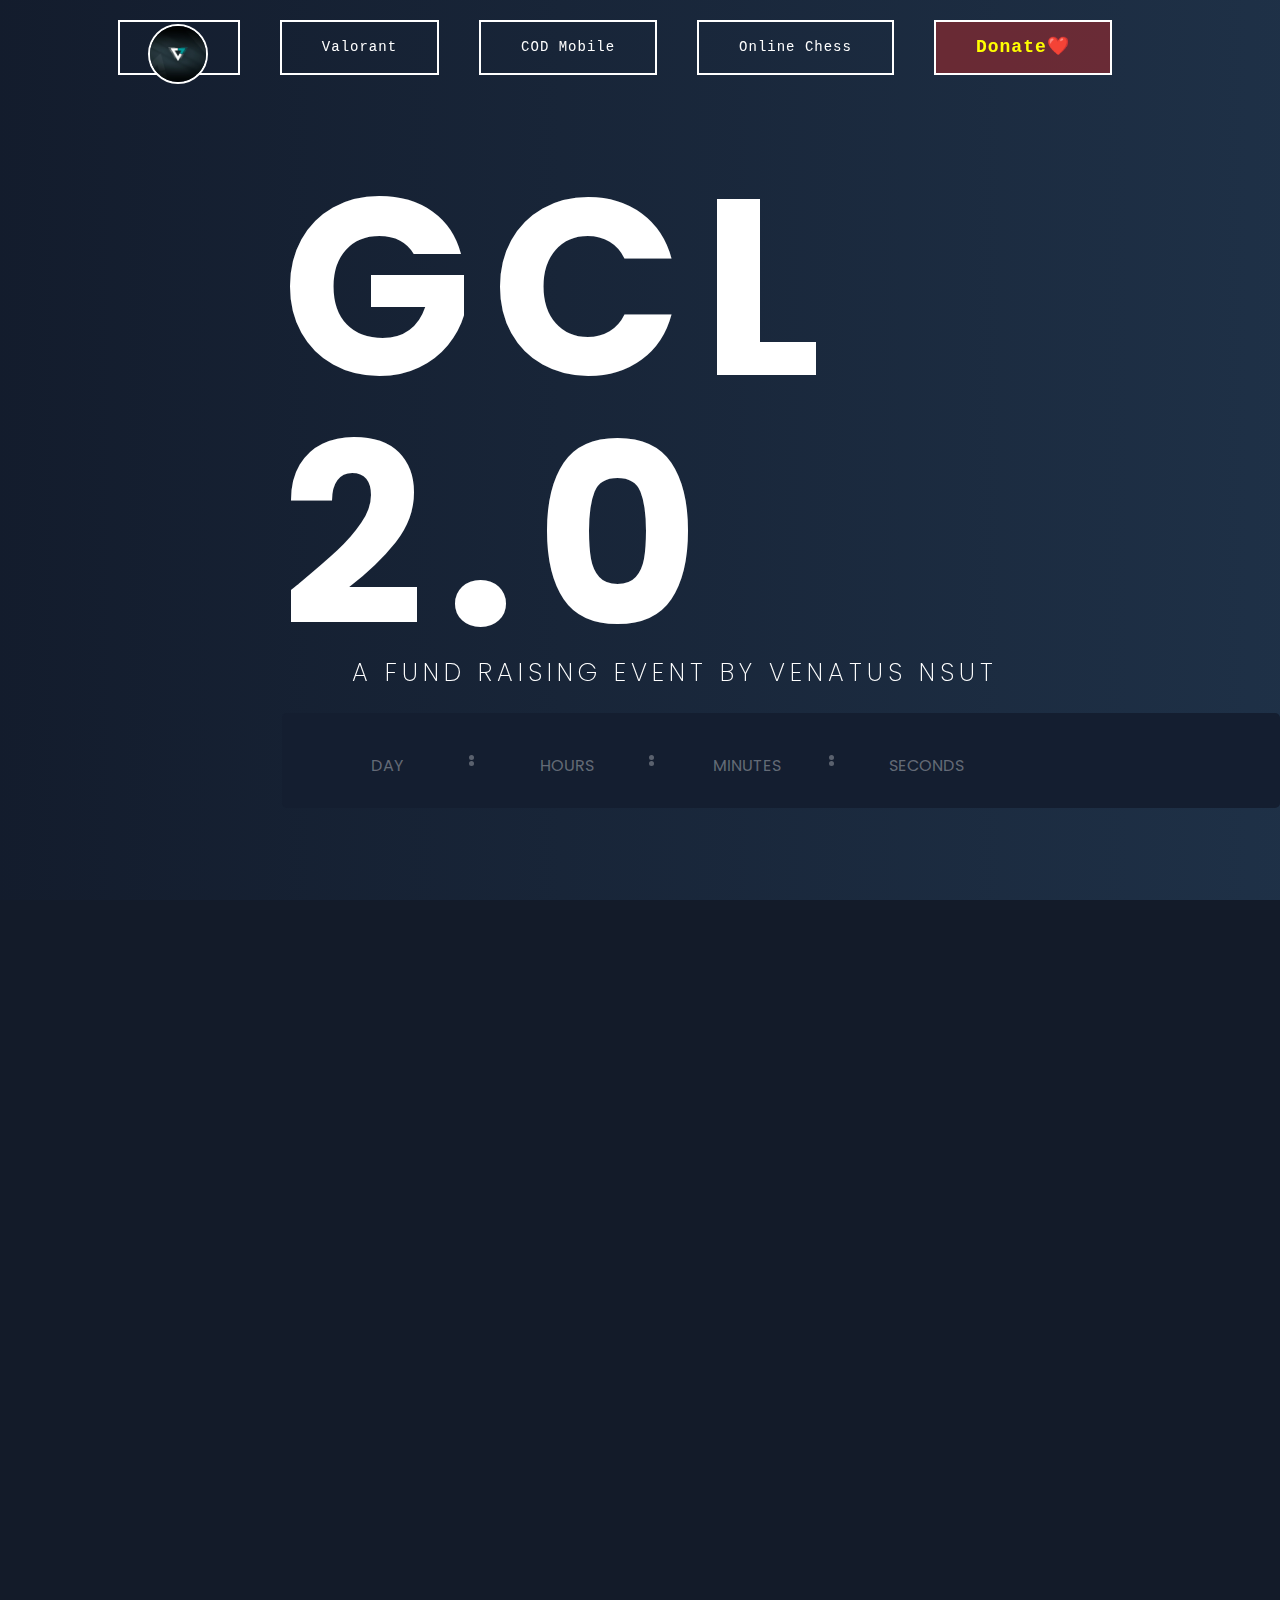
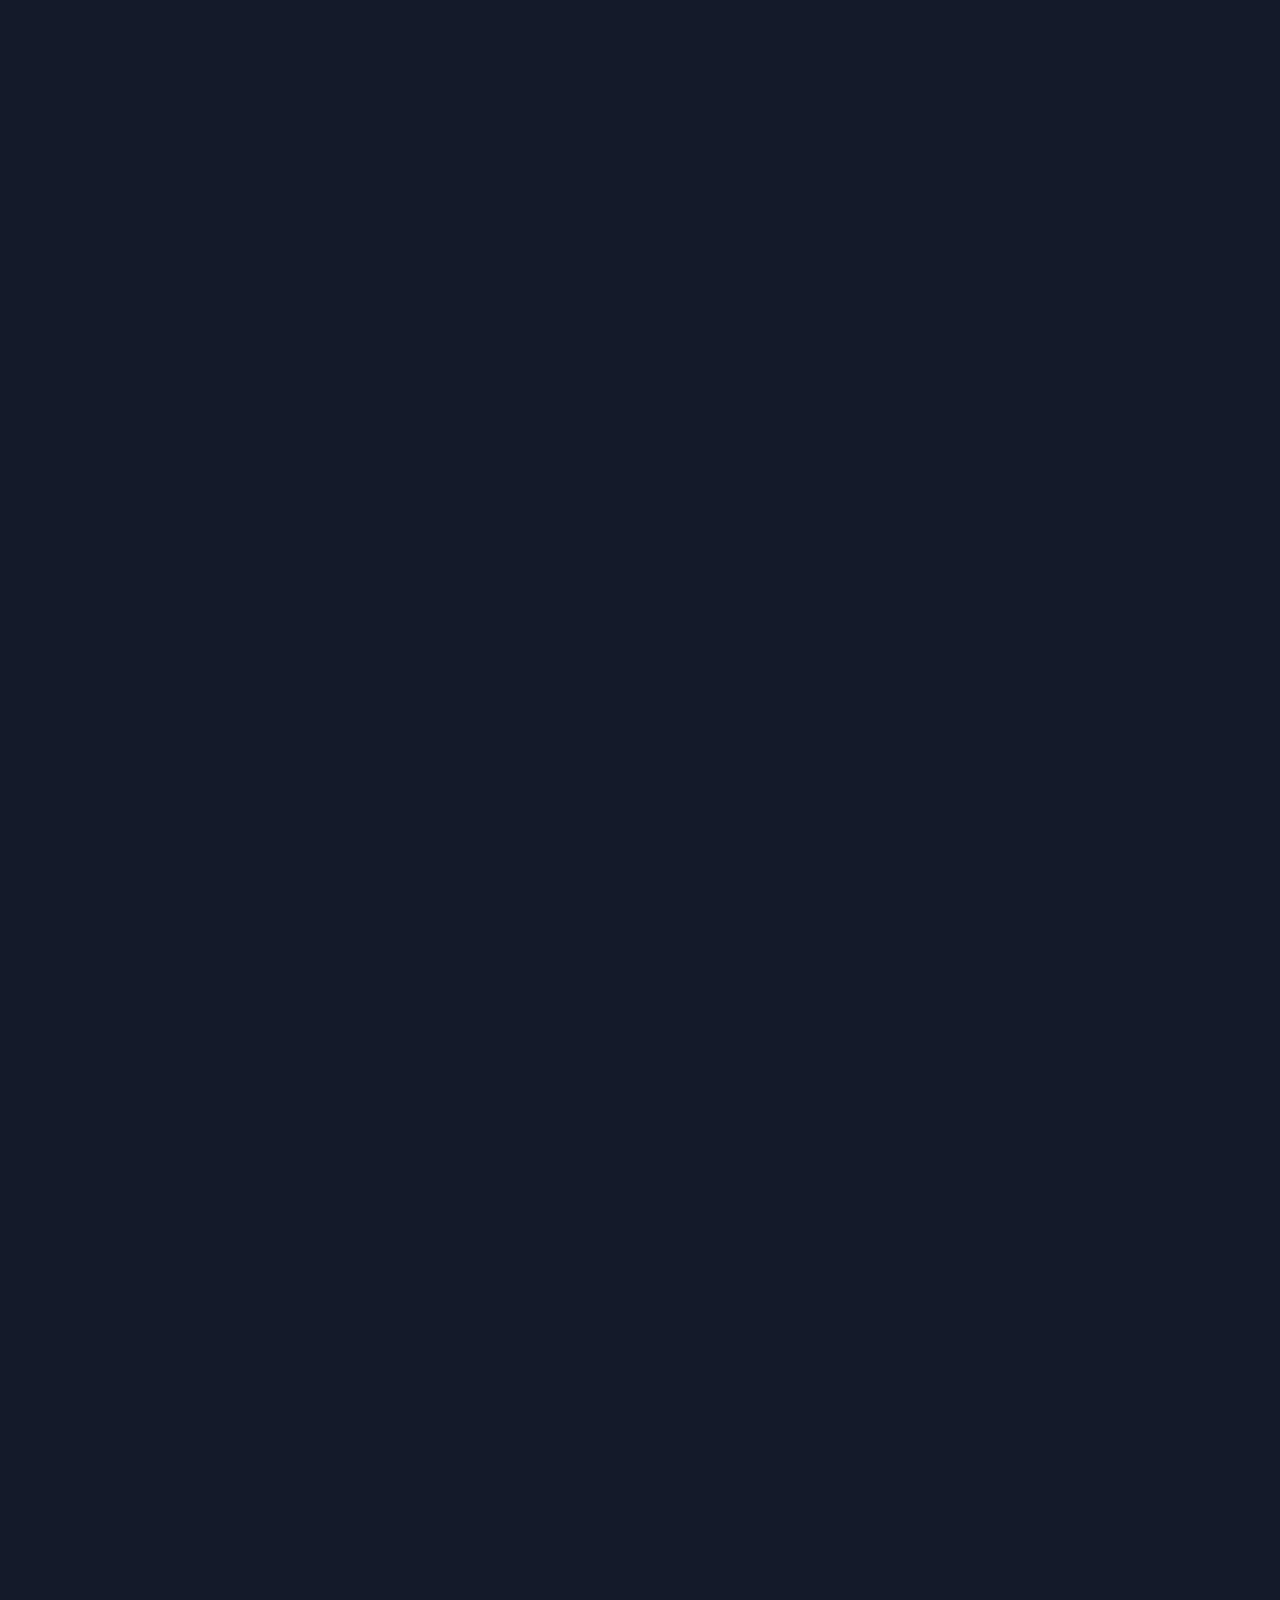
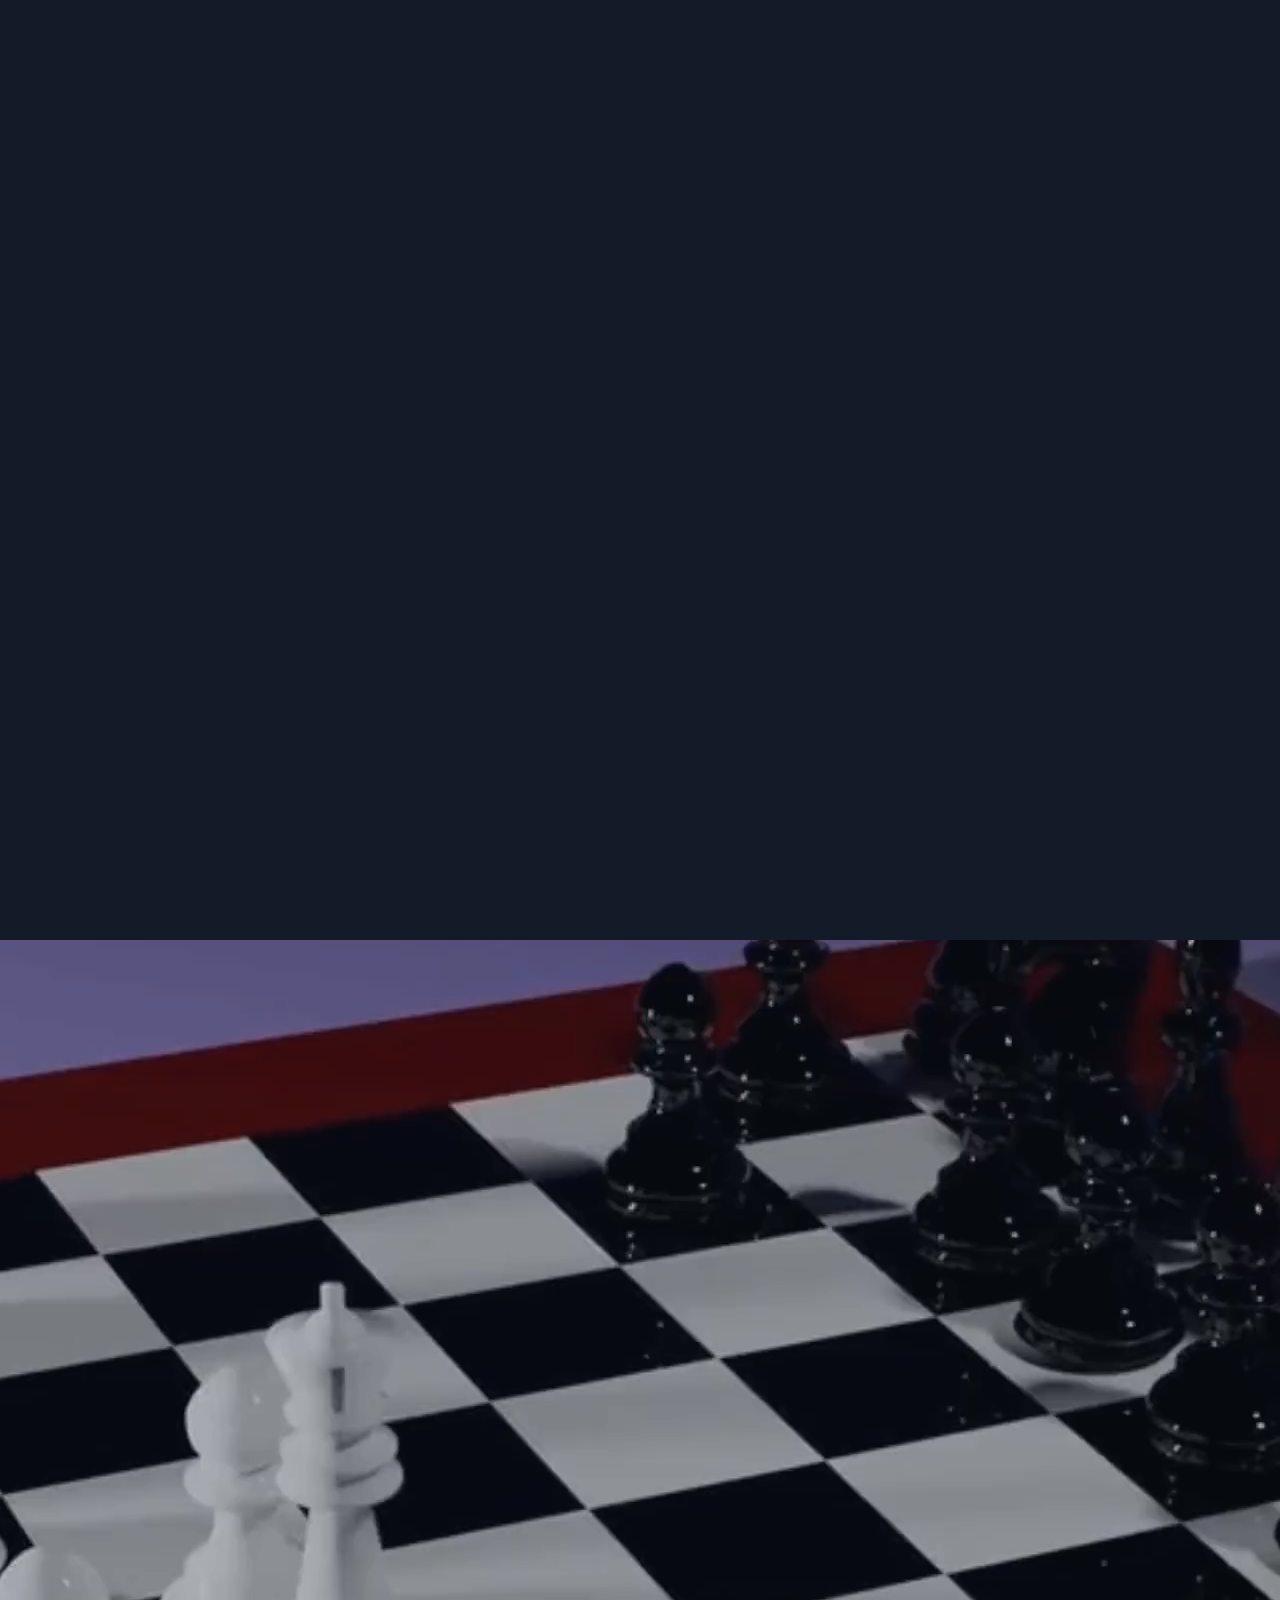
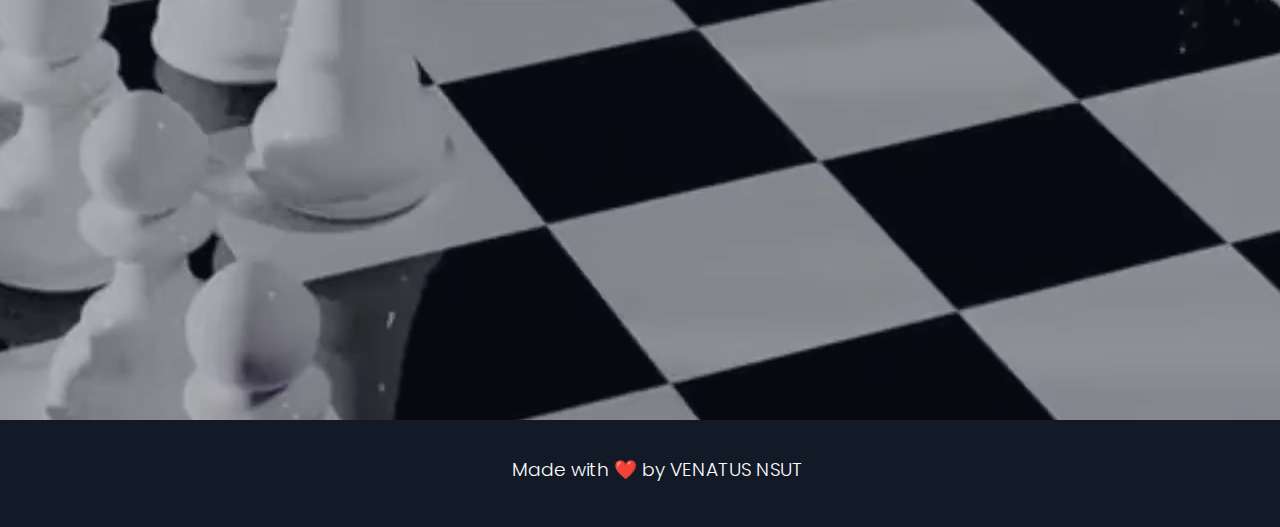
==== commit 4e532c40: "Added Registration Form and Final Prototype of site is Ready." ====
--- a/index.html
+++ b/index.html
@@ -42,9 +42,6 @@
       <div class="heading-content">
         <h1 class="main-heading" data-aos="fade-down">GCL 2.0</h1>
         <h3 class="second-heading" data-aos="fade-right">A Fund Raising Event by VENATUS NSUT</h3>
-        <div class="container" data-aos="fade-up">
-          <button class="button_slide slide_right">Know More</button>
-        </div>
         <div class="clock-container" data-aos="fade-down">
           <div class="clock-col">
             <p class="clock-day clock-timer">
@@ -118,12 +115,14 @@
     <div class="overlay-valo"></div>
     <div class="content-valo">
       <div class="heading-content-valo">
-        <h1 class="main-heading-valo" data-aos="fade-up" data-aos-anchor-placement="top-bottom">VALORANT</h1>
+        <h1 class="main-heading-cod" data-aos="fade-up" data-aos-anchor-placement="top-bottom">VALORANT</h1>
+
         <div class="container-valo" data-aos="fade-up" data-aos-anchor-placement="top-bottom">
-          <button class="button_slide slide_right">Register</button>
-        </div>
-      </div>
-    </div>
+          <a class="button_slide slide_right" href='./valorant.html'> Register </a>
+        </div>
+      </div>
+    </div>
+
   </section>
   <section id="cod" class="games">
     <div class="video-bg-valo">
@@ -137,7 +136,7 @@
         <h1 class="main-heading-cod" data-aos="fade-up" data-aos-anchor-placement="top-bottom">CALL OF DUTY MOBILE</h1>
 
         <div class="container-cod" data-aos="fade-up" data-aos-anchor-placement="top-bottom">
-          <button class="button_slide slide_right">Register</button>
+          <a class="button_slide slide_right" href='./codm.html'> Register </a>
         </div>
       </div>
     </div>
@@ -154,10 +153,11 @@
         <h1 class="main-heading-cod" data-aos="fade-up" data-aos-anchor-placement="top-bottom">ONLINE CHESS</h1>
 
         <div class="container-chess" data-aos="fade-up" data-aos-anchor-placement="top-bottom">
-          <button class="button_slide slide_right">Register</button>
-        </div>
-      </div>
-    </div>
+          <a class="button_slide slide_right"href='./chess.html'> Register </a>
+        </div>
+      </div>
+    </div>
+
   </section>
 
   <div class="footer">
@@ -170,6 +170,14 @@
       <form method="POST">
 
         <div class="payDetails">
+          <p>
+            <strong> Gamers Changing Lives (G.C.L) </strong>, an initiavtive by <strong> Venatus </strong>, Gaming
+            society of <strong> NSUT </strong>, to make a change on the lives of others.<br>
+            This time we are raising money to help the <strong>COVID</strong> patients, We are going to donate all the
+            money to NGO's and people in need.<br>
+            Your small contribution matters a lot.
+          </p>
+          <br>
           <h3>Shagun Chandra</h3>
           <div>
             <div><img src="./img/paytm.png"> +91 9818107783 </div>
@@ -185,7 +193,7 @@
         <input id="email" type="email" name="email" placeholder="Email Id">
 
         <p>Screenshot of Payment</p>
-        <input id="screenshot" type="File" accept="image/*" >
+        <input id="screenshot" type="File" accept="image/*">
 
         <button id="donateFormButton" type="submit">Thank You</button>
       </form>
--- a/css/stylesheet.css
+++ b/css/stylesheet.css
@@ -10,6 +10,12 @@
     color: #fff;
     font-size: 16px;
     font-family: 'helvetica-compressed', sans-serif;
+}
+
+/* Global css for a */
+a {
+    text-decoration: none;
+    color: white;
 }
 
 /* Navbar CSS */
@@ -98,7 +104,7 @@
 .formContainer{
     background-color: white;
     width: 600px;
-    height: 600px;
+    height: 650px;
     border-radius: 6px;
     text-align: center;
     padding: 20px;
@@ -108,7 +114,7 @@
 .formContainer input{  
     width: 50%;
     display: block;
-    margin: 20px auto;
+    margin: 10px auto;
     padding: 8px;
     border: 1px solid grey;
     border-radius: 4px;
@@ -143,13 +149,13 @@
     display: flex;
     justify-content: center;
     align-items: center;
-    padding: 10px;
+    padding: 8px;
 }
 
 .payDetails img{
     width: 65px;
     height: 50px;
-    margin: 8px;
+    margin: 6px;
 }
 
 #donateFormButton{
@@ -157,7 +163,7 @@
 	border: 2px solid white;
 	border-radius: 30px;
 	text-decoration: none;
-	padding: 10px 28px;
+	padding: 8px 24px;
 	color: white;
 	margin-top: 10px;
 	display: inline-block;
@@ -474,6 +480,7 @@
 }
 
 .main-heading-cod{
+    text-align: center;
     font-size: 150px;
 }
 
@@ -487,10 +494,8 @@
 }
 
 .heading-content-chess{
-    letter-spacing: 10px;
-    width: 100%;
-    margin-top: 50%;
-    margin-left: 35%;
+    margin-top: 25%;
+    margin-left: 150px;
 }
 
 .container-chess{
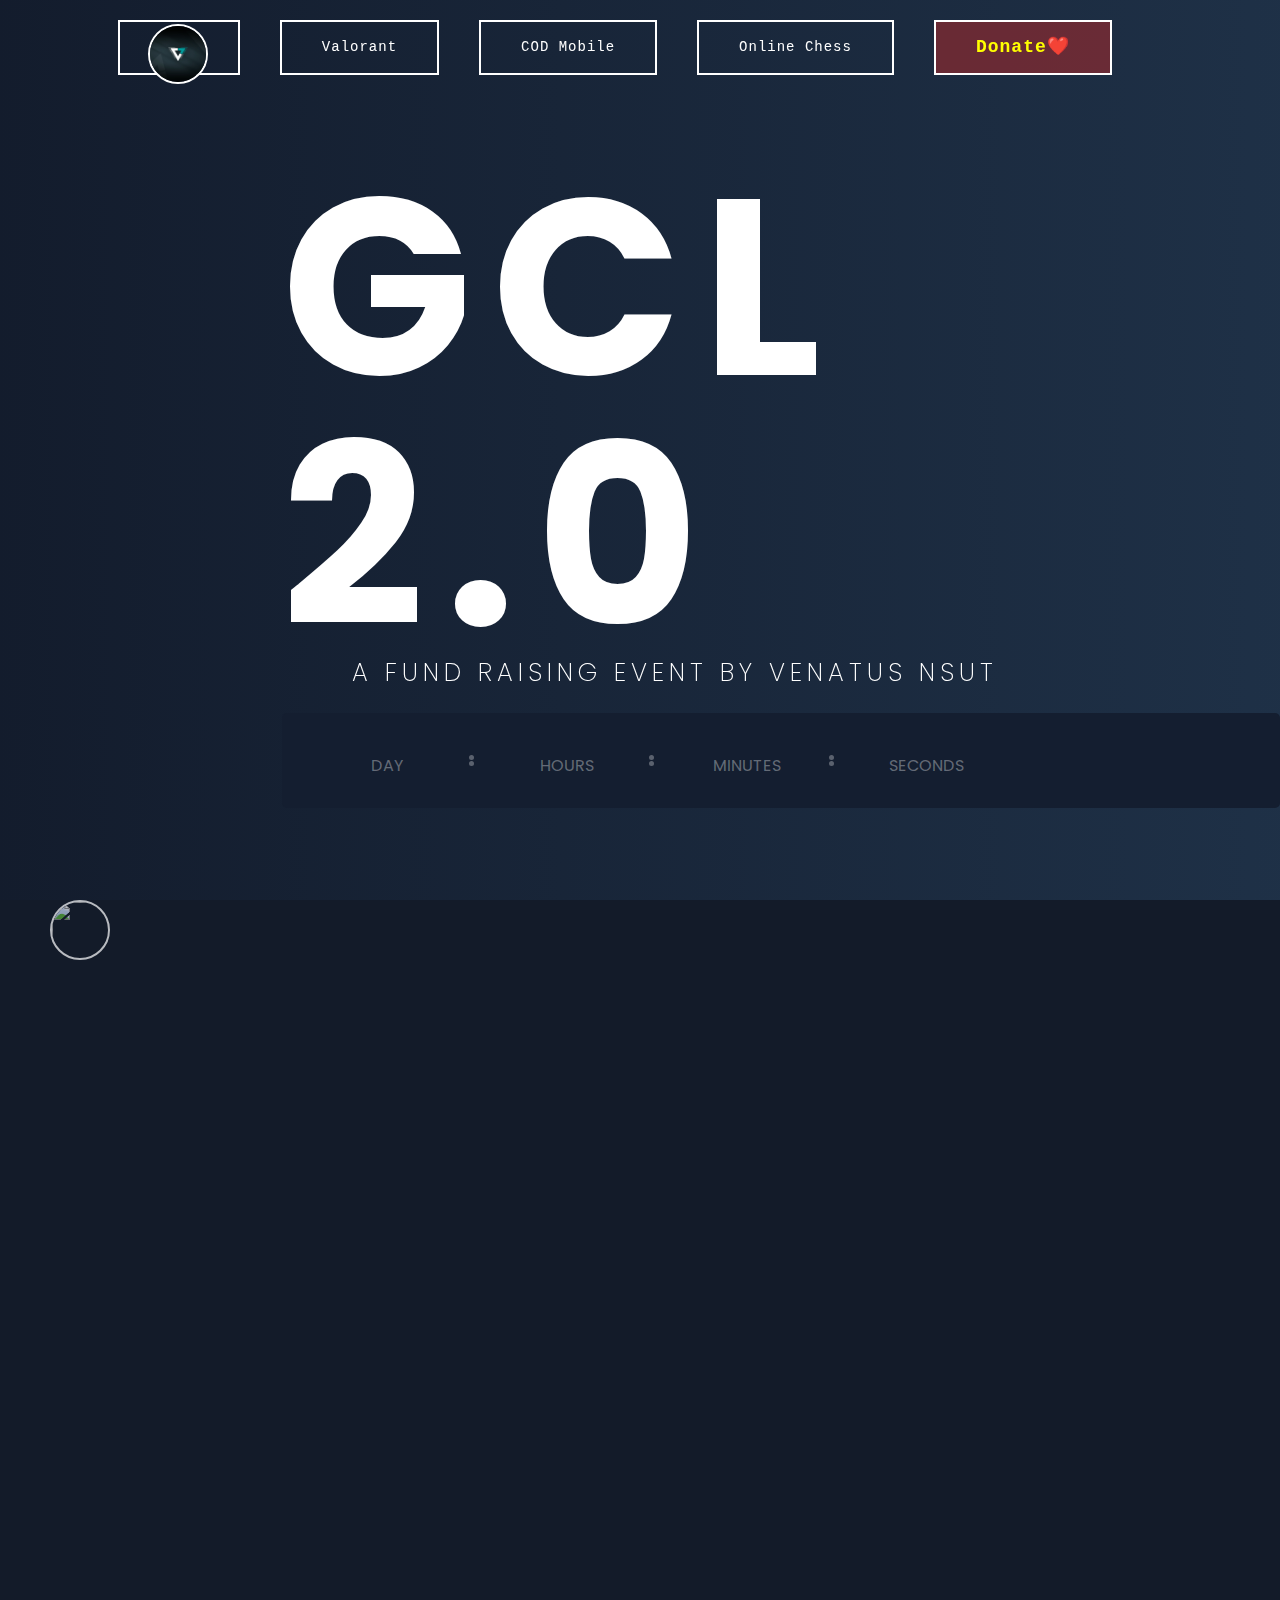
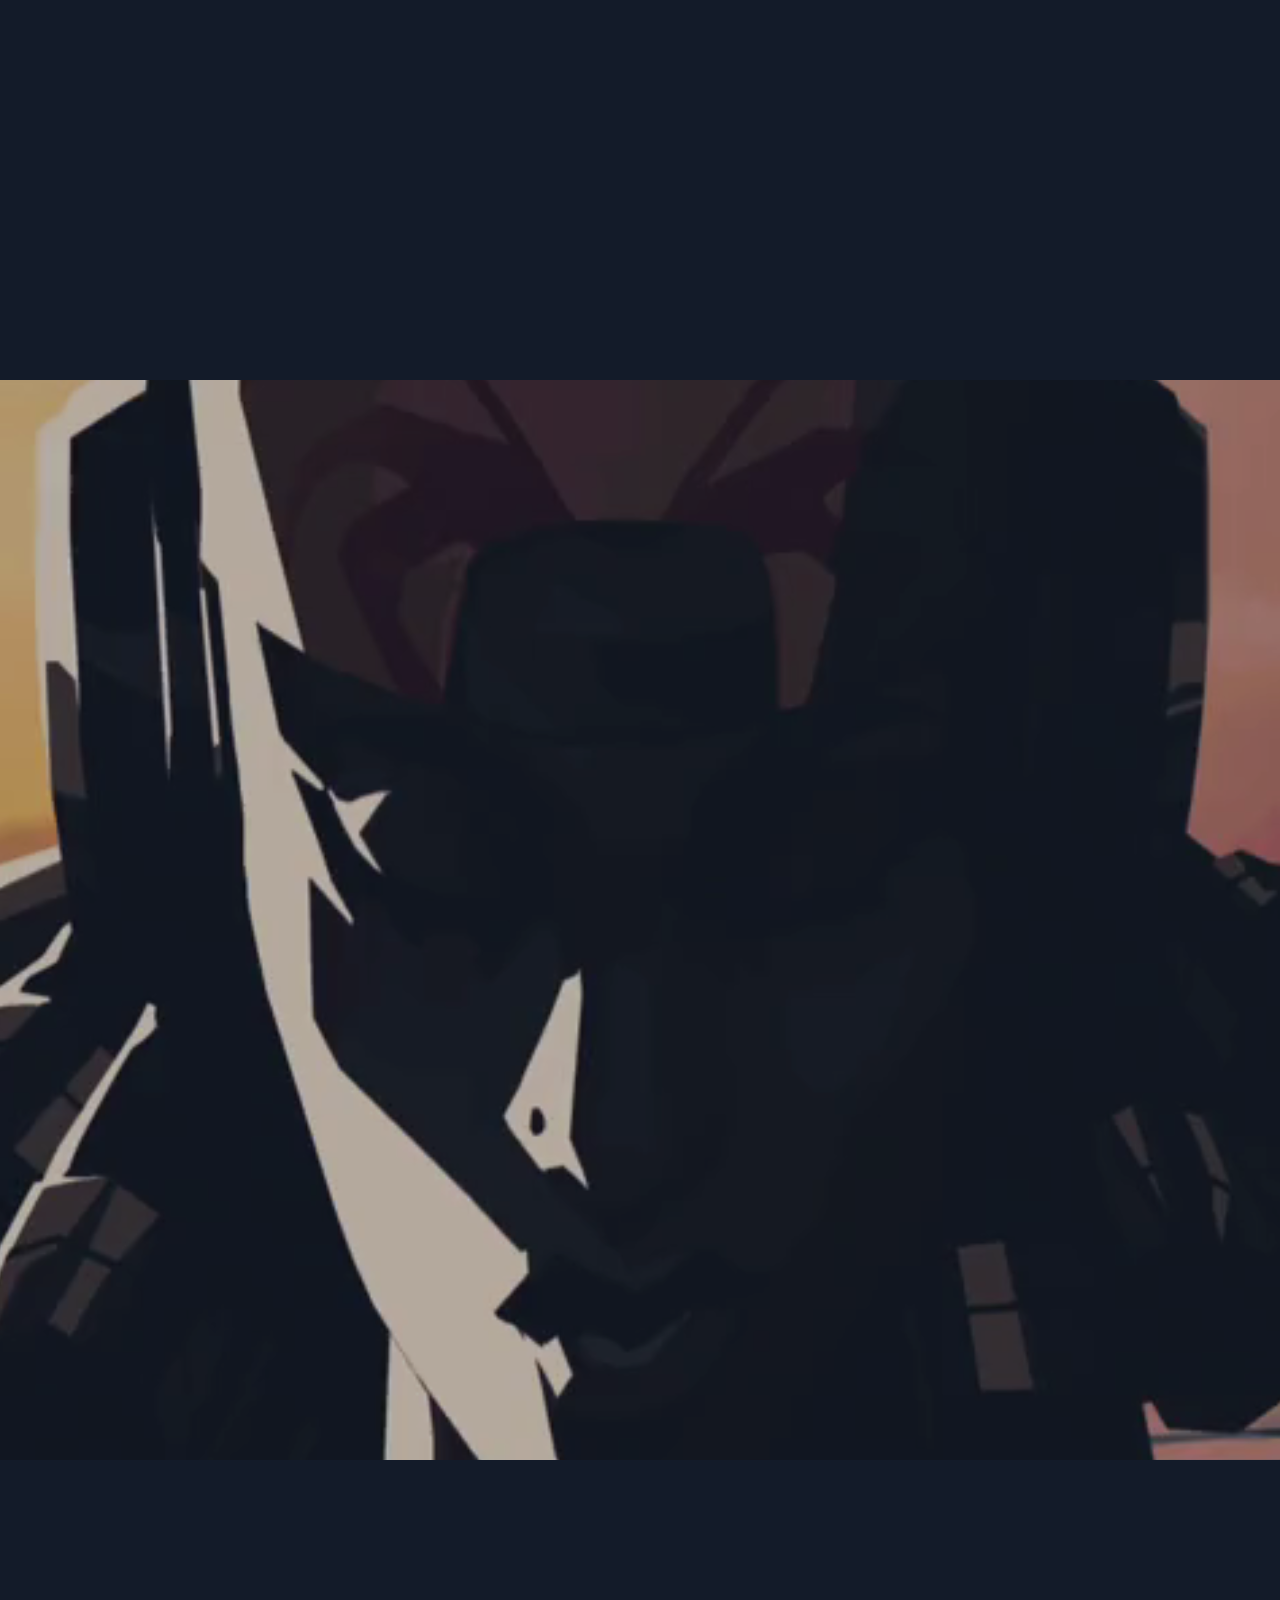
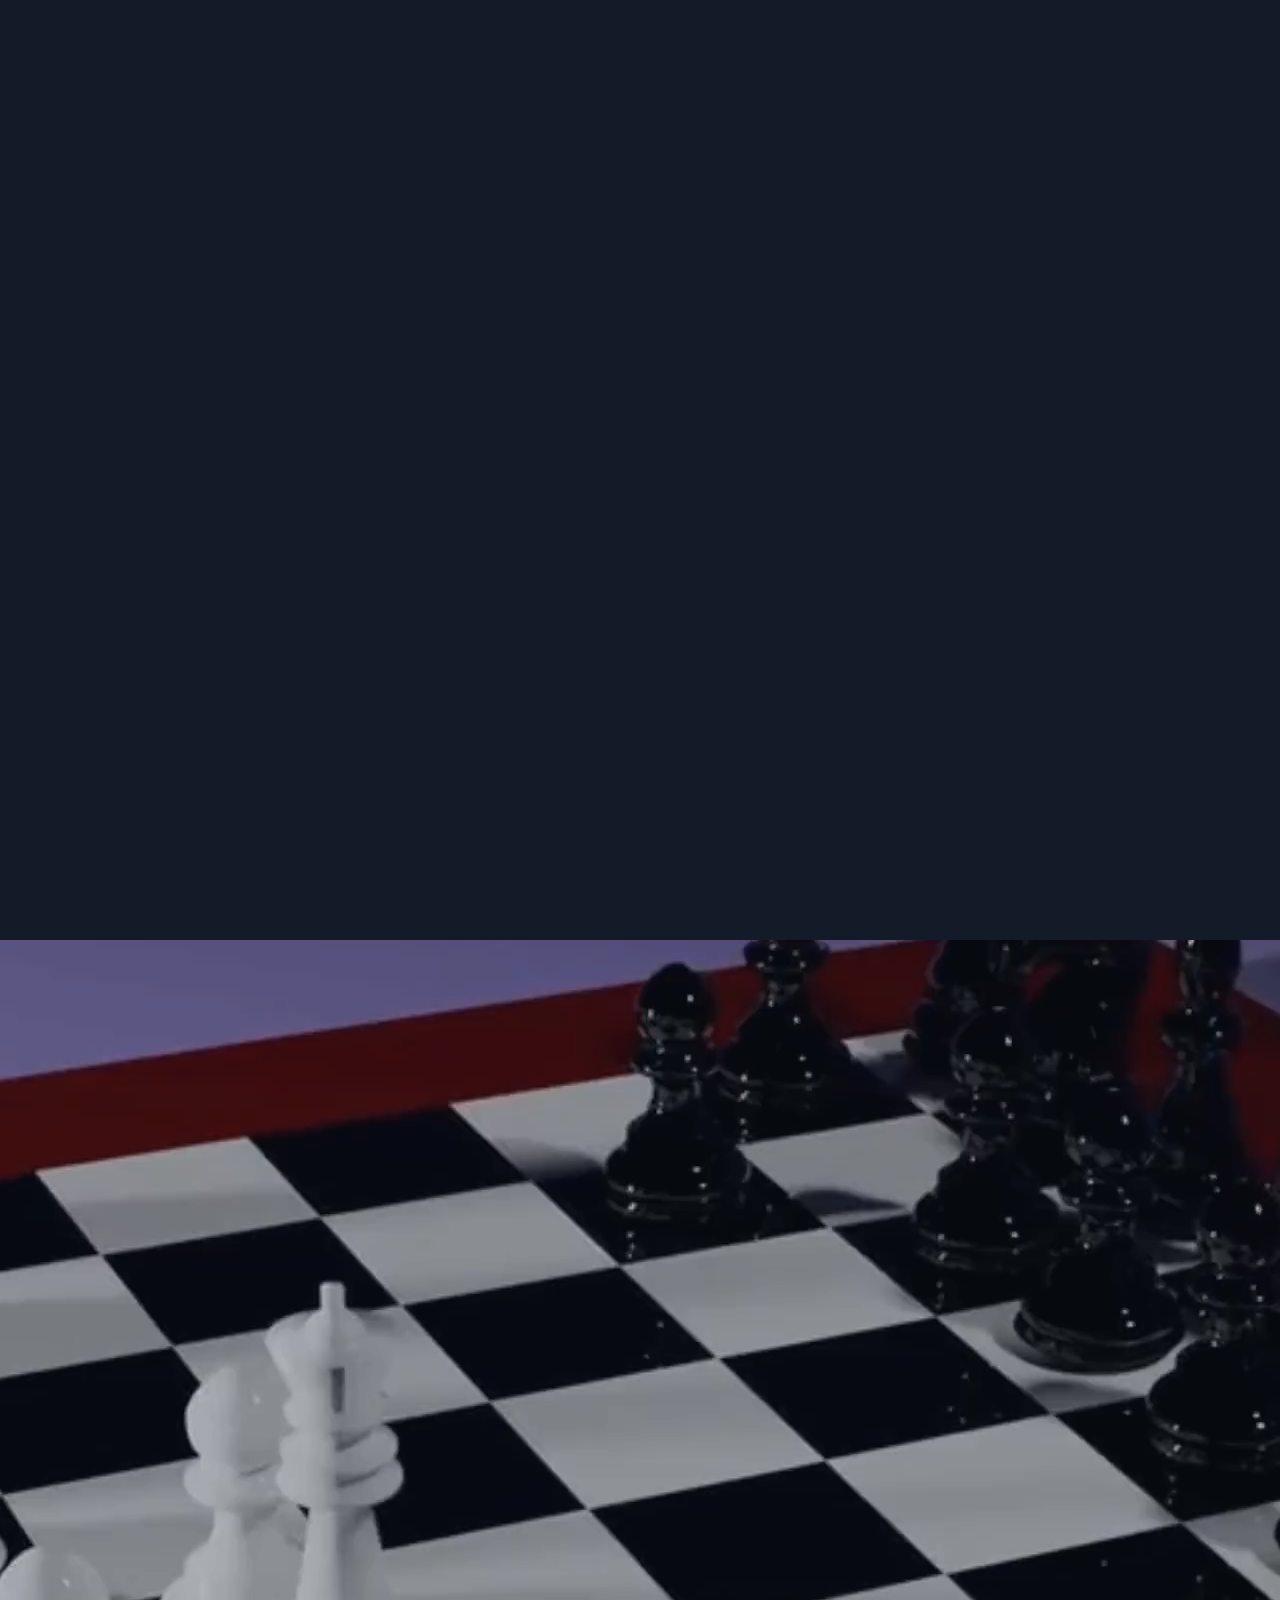
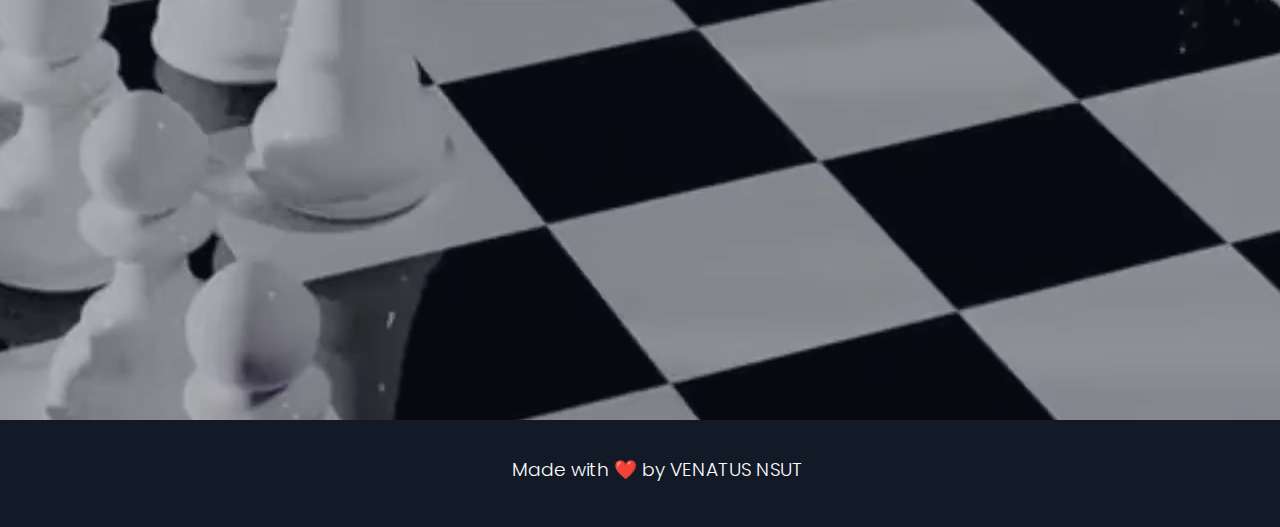
==== commit 268357cf: "forms complete" ====
--- a/index.html
+++ b/index.html
@@ -1,219 +1,305 @@
 <!DOCTYPE html>
 <html>
-
-<head>
-  <script src="./js/script.js"></script>
-  <meta charset="utf-8">
-  <meta http-equiv="X-UA-Compatible" content="IE=edge">
-  <title>GCL 2.0</title>
-  <meta name="description" content="">
-  <script src="//cdnjs.cloudflare.com/ajax/libs/moment.js/2.7.0/moment.min.js" type="text/javascript"></script>
-  <meta name="viewport" content="width=device-width, initial-scale=1">
-  <link rel="preconnect" href="https://fonts.gstatic.com">
-  <link href="https://fonts.googleapis.com/css2?family=Poppins:wght@100;300;400;500;600;700;800;900&display=swap"
-    rel="stylesheet">
-  <link rel="stylesheet" href="css/stylesheet.css">
-  <link
-    href="https://blogfonts.com/css/aWQ9MTQzNDQ2JnN1Yj00NDYmYz1oJnR0Zj11bmljb2RlLmhlbHZldGljLnR0ZiZuPWhlbHZldGljYS1jb21wcmVzc2VkLTI/Helvetica-Compressed.ttf"
-    rel="stylesheet" type="text/css" />
-  <link
-    href="https://blogfonts.com/css/aWQ9MTQzNDQ2JnN1Yj00NDYmYz1oJnR0Zj1IZWx2ZXRpY2FDb21wLnR0ZiZuPWhlbHZldGljYS1jb21wcmVzc2Vk/Helvetica-Compressed.ttf"
-    rel="stylesheet" type="text/css" />
-  <script src="https://unpkg.com/aos@2.3.1/dist/aos.js"></script>
-  <link href="https://unpkg.com/aos@2.3.1/dist/aos.css" rel="stylesheet">
-</head>
-
-<body>
-  <header class="header">
-    <nav>
-      <div class="navbar">
-        <div class="logo"> <img class='image' src="./img/logo.jpeg"> </div>
-        <ul class="nav-list">
-          <li class="nav-item"><a class="list-link button_slide slide_right" href="#home">Home</a></li>
-          <li class="nav-item"><a class="list-link button_slide slide_right" href="#valorant">Valorant</a></li>
-          <li class="nav-item"><a class="list-link button_slide slide_right" href="#cod"> COD Mobile </a></li>
-          <li class="nav-item"><a class="list-link button_slide slide_right" href="#chess">Online Chess</a></li>
-          <li class="nav-item"><a class="list-link donate-button" onclick="openDonateForm()">Donate❤️</a></li>
-        </ul>
-      </div>
-    </nav>
-
-    <div class="header-content">
-      <div class="heading-content">
-        <h1 class="main-heading" data-aos="fade-down">GCL 2.0</h1>
-        <h3 class="second-heading" data-aos="fade-right">A Fund Raising Event by VENATUS NSUT</h3>
-        <div class="clock-container" data-aos="fade-down">
-          <div class="clock-col">
-            <p class="clock-day clock-timer">
+  <head>
+    <script src="./js/script.js"></script>
+    <meta charset="utf-8" />
+    <meta http-equiv="X-UA-Compatible" content="IE=edge" />
+    <title>GCL 2.0</title>
+    <meta name="description" content="" />
+    <script
+      src="//cdnjs.cloudflare.com/ajax/libs/moment.js/2.7.0/moment.min.js"
+      type="text/javascript"
+    ></script>
+    <meta name="viewport" content="width=device-width, initial-scale=1" />
+    <link rel="preconnect" href="https://fonts.gstatic.com" />
+    <link
+      href="https://fonts.googleapis.com/css2?family=Poppins:wght@100;300;400;500;600;700;800;900&display=swap"
+      rel="stylesheet"
+    />
+    <link rel="stylesheet" href="css/stylesheet.css" />
+    <link
+      href="https://blogfonts.com/css/aWQ9MTQzNDQ2JnN1Yj00NDYmYz1oJnR0Zj11bmljb2RlLmhlbHZldGljLnR0ZiZuPWhlbHZldGljYS1jb21wcmVzc2VkLTI/Helvetica-Compressed.ttf"
+      rel="stylesheet"
+      type="text/css"
+    />
+    <link
+      href="https://blogfonts.com/css/aWQ9MTQzNDQ2JnN1Yj00NDYmYz1oJnR0Zj1IZWx2ZXRpY2FDb21wLnR0ZiZuPWhlbHZldGljYS1jb21wcmVzc2Vk/Helvetica-Compressed.ttf"
+      rel="stylesheet"
+      type="text/css"
+    />
+    <script src="https://unpkg.com/aos@2.3.1/dist/aos.js"></script>
+    <link href="https://unpkg.com/aos@2.3.1/dist/aos.css" rel="stylesheet" />
+  </head>
+
+  <body>
+    <header class="header">
+      <nav>
+        <div class="navbar">
+          <div class="logo"><img class="image" src="./img/logo.jpeg" /></div>
+          <ul class="nav-list">
+            <li class="nav-item">
+              <a class="list-link button_slide slide_right" href="#home"
+                >Home</a
+              >
+            </li>
+            <li class="nav-item">
+              <a class="list-link button_slide slide_right" href="#valorant"
+                >Valorant</a
+              >
+            </li>
+            <li class="nav-item">
+              <a class="list-link button_slide slide_right" href="#cod">
+                COD Mobile
+              </a>
+            </li>
+            <li class="nav-item">
+              <a class="list-link button_slide slide_right" href="#chess"
+                >Online Chess</a
+              >
+            </li>
+            <li class="nav-item">
+              <a class="list-link donate-button" onclick="openDonateForm()"
+                >Donate❤️</a
+              >
+            </li>
+          </ul>
+        </div>
+      </nav>
+
+      <div class="header-content">
+        <div class="heading-content">
+          <h1 class="main-heading" data-aos="fade-down">GCL 2.0</h1>
+          <h3 class="second-heading" data-aos="fade-right">
+            A Fund Raising Event by VENATUS NSUT
+          </h3>
+          <div class="clock-container" data-aos="fade-down">
+            <div class="clock-col">
+              <p class="clock-day clock-timer"></p>
+              <p class="clock-label">Day</p>
+            </div>
+            <div class="clock-col">
+              <p class="clock-hours clock-timer"></p>
+              <p class="clock-label">Hours</p>
+            </div>
+            <div class="clock-col">
+              <p class="clock-minutes clock-timer"></p>
+              <p class="clock-label">Minutes</p>
+            </div>
+            <div class="clock-col">
+              <p class="clock-seconds clock-timer"></p>
+              <p class="clock-label">Seconds</p>
+            </div>
+          </div>
+        </div>
+      </div>
+    </header>
+    <div id="home" class="about">
+      <div id="myVideo">
+        <!-- <video autoplay muted loop class="video">
+        <source src="./img/abt-video.mov" type="video/mp4">
+      </video> -->
+        <img class="image" src="./img/abt-video.gif" />
+      </div>
+      <div class="overlay"></div>
+      <div class="content">
+        <div
+          class="about-heading"
+          data-aos="fade-up"
+          data-aos-anchor-placement="top-bottom"
+        >
+          <img src="./img/gcl.svg" class="img" />
+        </div>
+        <div class="about-content">
+          <div
+            class="about-para"
+            data-aos="fade-up"
+            data-aos-anchor-placement="center-bottom"
+          >
+            <strong>Win If You Can, Lose If You Must, But NEVER QUIT!</strong>
+            <br />
+            <br />
+            Fellow gamers , We invite you to another blend of gaming events
+            GCL-GAMERS CHANGING LIVES 2.0 another big fundraiser event by
+            Venatus- The gaming Society of NSUT , where we preach that no matter
+            how small, is ever wasted. In this unprecendented times, we have
+            stepped up to add some spice to your gaming life along with helping
+            those in need! By doing what you love, you can contribute towards
+            fighting this pandemic which is looming over our nation. All the
+            funds raised would account as charity.
+            <br />
+            <br />
+            Still not convinced ? We'll give you 3 more reasons to be. This time
+            we got you covered with
+            <strong>CODM</strong>, <strong>VALORANT</strong> and
+            <strong>CHESS</strong> for the brainworms.
+          </div>
+        </div>
+      </div>
+    </div>
+    <section id="valorant" class="games">
+      <div class="video-bg-valo">
+        <video autoplay muted loop class="video">
+          <source src="./img/valoindexvid.mp4" type="video/mp4" />
+        </video>
+      </div>
+      <div class="overlay-valo"></div>
+      <div class="content-valo">
+        <div class="heading-content-valo">
+          <h1
+            class="main-heading-cod"
+            data-aos="fade-up"
+            data-aos-anchor-placement="top-bottom"
+          >
+            VALORANT
+          </h1>
+
+          <div
+            class="container-valo"
+            data-aos="fade-up"
+            data-aos-anchor-placement="top-bottom"
+          >
+            <a class="button_slide slide_right" href="./valorant.html">
+              Register
+            </a>
+          </div>
+        </div>
+      </div>
+    </section>
+    <section id="cod" class="games">
+      <div class="video-bg-valo">
+        <video autoplay muted loop class="video">
+          <source src="./img/bgcod.mov" type="video/mp4" />
+        </video>
+      </div>
+      <div class="overlay-valo"></div>
+      <div class="content-valo">
+        <div class="heading-content-valo heading-content-cod">
+          <h1
+            class="main-heading-cod"
+            data-aos="fade-up"
+            data-aos-anchor-placement="top-bottom"
+          >
+            CALL OF DUTY MOBILE
+          </h1>
+
+          <div
+            class="container-cod"
+            data-aos="fade-up"
+            data-aos-anchor-placement="top-bottom"
+          >
+            <a class="button_slide slide_right" href="./codm.html">
+              Register
+            </a>
+          </div>
+        </div>
+      </div>
+    </section>
+    <section id="chess" class="games">
+      <div class="video-bg-valo">
+        <video autoplay muted loop class="video">
+          <source src="./img/bgchess.mov" type="video/mp4" />
+        </video>
+      </div>
+      <div class="overlay-valo"></div>
+      <div class="content-valo">
+        <div class="heading-content-chess">
+          <h1
+            class="main-heading-cod"
+            data-aos="fade-up"
+            data-aos-anchor-placement="top-bottom"
+          >
+            ONLINE CHESS
+          </h1>
+
+          <div
+            class="container-chess"
+            data-aos="fade-up"
+            data-aos-anchor-placement="top-bottom"
+          >
+            <a class="button_slide slide_right" href="./chess.html">
+              Register
+            </a>
+          </div>
+        </div>
+      </div>
+    </section>
+
+    <div class="footer">
+      <h3 class="footer-text">Made with ❤️ by VENATUS NSUT</h3>
+    </div>
+
+    <div class="popupForm" id="donateForm">
+      <div class="formContainer">
+        <div class="close" onclick="closeDonateForm()">+</div>
+        <form id="donationform">
+          <div class="payDetails">
+            <p>
+              <strong> Gamers Changing Lives (G.C.L) </strong>, an initiavtive
+              by <strong> Venatus </strong>, Gaming society of
+              <strong> NSUT </strong>, to make a change on the lives of
+              others.<br />
+              This time we are raising money to help the
+              <strong>COVID</strong> patients, We are going to donate all the
+              money to NGO's and people in need.<br />
+              Your small contribution matters a lot.
             </p>
-            <p class="clock-label">
-              Day
-            </p>
-          </div>
-          <div class="clock-col">
-            <p class="clock-hours clock-timer">
-            </p>
-            <p class="clock-label">
-              Hours
-            </p>
-          </div>
-          <div class="clock-col">
-            <p class="clock-minutes clock-timer">
-            </p>
-            <p class="clock-label">
-              Minutes
-            </p>
-          </div>
-          <div class="clock-col">
-            <p class="clock-seconds clock-timer">
-            </p>
-            <p class="clock-label">
-              Seconds
-            </p>
-          </div>
-        </div>
+            <br />
+            <h3>Shagun Chandra</h3>
+            <div>
+              <div><img src="./img/paytm.png" /> +91 9818107783</div>
+              <div><img src="./img/upi.png" /> 9818107783@paytm</div>
+            </div>
+          </div>
+
+          <input
+            id="name"
+            type="text"
+            name="name"
+            placeholder="Name"
+            required
+          />
+
+          <input
+            id="phone"
+            type="text"
+            name="phone"
+            placeholder="What's App Number"
+            required
+          />
+
+          <input id="email" type="email" name="email" placeholder="Email Id" />
+
+          <p>Screenshot of Payment</p>
+          <input
+            id="payment"
+            type="File"
+            accept="image/*"
+            name="payment"
+            required
+          />
+
+          <button id="donateFormButton" type="submit">Thank You</button>
+        </form>
       </div>
     </div>
-  </header>
-  <div id="home" class="about">
-    <div id="myVideo">
-      <video autoplay muted loop class="video">
-        <source src="./img/abt-video.mov" type="video/mp4">
-      </video>
-    </div>
-    <div class="overlay"></div>
-    <div class="content">
-      <div class="about-heading" data-aos="fade-up" data-aos-anchor-placement="top-bottom">
-        <img src="./img/gcl.svg" class="img">
-      </div>
-      <div class="about-content">
-        <div class="about-para" data-aos="fade-up" data-aos-anchor-placement="center-bottom">
-          <strong>Win If You Can, Lose If You Must, But NEVER QUIT!</strong>
-          <br>
-          <br>
-          Fellow gamers , We invite you to another blend of gaming events GCL-GAMERS CHANGING LIVES 2.0
-          another big fundraiser event by Venatus- The gaming Society of NSUT , where we preach that no
-          matter how small, is ever wasted. In this unprecendented times, we have stepped up to add some
-          spice to your gaming life along with helping those in need! By doing what you love, you can
-          contribute towards fighting this pandemic which is looming over our nation. All the funds raised
-          would account as charity.
-          <br>
-          <br>
-          Still not convinced ? We'll give you 3 more reasons to be. This time we got you covered with
-          <strong>CODM</strong>, <strong>VALORANT</strong> and <strong>CHESS</strong> for the brainworms.
-
-        </div>
-      </div>
-    </div>
-  </div>
-  <section id="valorant" class="games">
-    <div class="video-bg-valo">
-      <video autoplay muted loop class="video">
-        <source src="./img/valoindexvid.mov" type="video/mp4">
-      </video>
-    </div>
-    <div class="overlay-valo"></div>
-    <div class="content-valo">
-      <div class="heading-content-valo">
-        <h1 class="main-heading-cod" data-aos="fade-up" data-aos-anchor-placement="top-bottom">VALORANT</h1>
-
-        <div class="container-valo" data-aos="fade-up" data-aos-anchor-placement="top-bottom">
-          <a class="button_slide slide_right" href='./valorant.html'> Register </a>
-        </div>
-      </div>
-    </div>
-
-  </section>
-  <section id="cod" class="games">
-    <div class="video-bg-valo">
-      <video autoplay muted loop class="video">
-        <source src="./img/bgcod.mov" type="video/mp4">
-      </video>
-    </div>
-    <div class="overlay-valo"></div>
-    <div class="content-valo">
-      <div class="heading-content-valo heading-content-cod">
-        <h1 class="main-heading-cod" data-aos="fade-up" data-aos-anchor-placement="top-bottom">CALL OF DUTY MOBILE</h1>
-
-        <div class="container-cod" data-aos="fade-up" data-aos-anchor-placement="top-bottom">
-          <a class="button_slide slide_right" href='./codm.html'> Register </a>
-        </div>
-      </div>
-    </div>
-  </section>
-  <section id="chess" class="games">
-    <div class="video-bg-valo">
-      <video autoplay muted loop class="video">
-        <source src="./img/bgchess.mov" type="video/mp4">
-      </video>
-    </div>
-    <div class="overlay-valo"></div>
-    <div class="content-valo">
-      <div class="heading-content-chess">
-        <h1 class="main-heading-cod" data-aos="fade-up" data-aos-anchor-placement="top-bottom">ONLINE CHESS</h1>
-
-        <div class="container-chess" data-aos="fade-up" data-aos-anchor-placement="top-bottom">
-          <a class="button_slide slide_right"href='./chess.html'> Register </a>
-        </div>
-      </div>
-    </div>
-
-  </section>
-
-  <div class="footer">
-    <h3 class="footer-text">Made with ❤️ by VENATUS NSUT </h3>
-  </div>
-
-  <div class="popupForm" id="donateForm">
-    <div class="formContainer">
-      <div class="close" onclick="closeDonateForm()">+</div>
-      <form method="POST">
-
-        <div class="payDetails">
-          <p>
-            <strong> Gamers Changing Lives (G.C.L) </strong>, an initiavtive by <strong> Venatus </strong>, Gaming
-            society of <strong> NSUT </strong>, to make a change on the lives of others.<br>
-            This time we are raising money to help the <strong>COVID</strong> patients, We are going to donate all the
-            money to NGO's and people in need.<br>
-            Your small contribution matters a lot.
-          </p>
-          <br>
-          <h3>Shagun Chandra</h3>
-          <div>
-            <div><img src="./img/paytm.png"> +91 9818107783 </div>
-            <div> <img src="./img/upi.png"> 9818107783@paytm </div>
-          </div>
-
-        </div>
-
-        <input id="name" type="text" name="name" placeholder="Name">
-
-        <input id="phone" type="text" name="phone" placeholder="What's App Number">
-
-        <input id="email" type="email" name="email" placeholder="Email Id">
-
-        <p>Screenshot of Payment</p>
-        <input id="screenshot" type="File" accept="image/*">
-
-        <button id="donateFormButton" type="submit">Thank You</button>
-      </form>
-    </div>
-  </div>
-
-
-  <script>
-    AOS.init();
-  </script>
-  <script src="./js/script.js">
-  </script>
-
-  <!-- JS for Donate form -->
-  <script>
-    const openDonateForm = () => document.getElementById('donateForm').style.display = 'flex';
-
-    const closeDonateForm = () => document.getElementById('donateForm').style.display = 'none';
-  </script>
-
-</body>
-
-</html>+
+    <script>
+      AOS.init();
+    </script>
+    <script src="https://www.gstatic.com/firebasejs/8.4.3/firebase-app.js"></script>
+    <script src="https://www.gstatic.com/firebasejs/8.4.3/firebase-firestore.js"></script>
+    <script src="https://www.gstatic.com/firebasejs/8.4.3/firebase-storage.js"></script>
+    <script src="https://www.gstatic.com/firebasejs/8.4.3/firebase-analytics.js"></script>
+    <script src="./js/script.js"></script>
+    <script src="./js/donation.js"></script>
+
+    <!-- JS for Donate form -->
+    <script>
+      const openDonateForm = () =>
+        (document.getElementById("donateForm").style.display = "flex");
+
+      const closeDonateForm = () =>
+        (document.getElementById("donateForm").style.display = "none");
+    </script>
+  </body>
+</html>
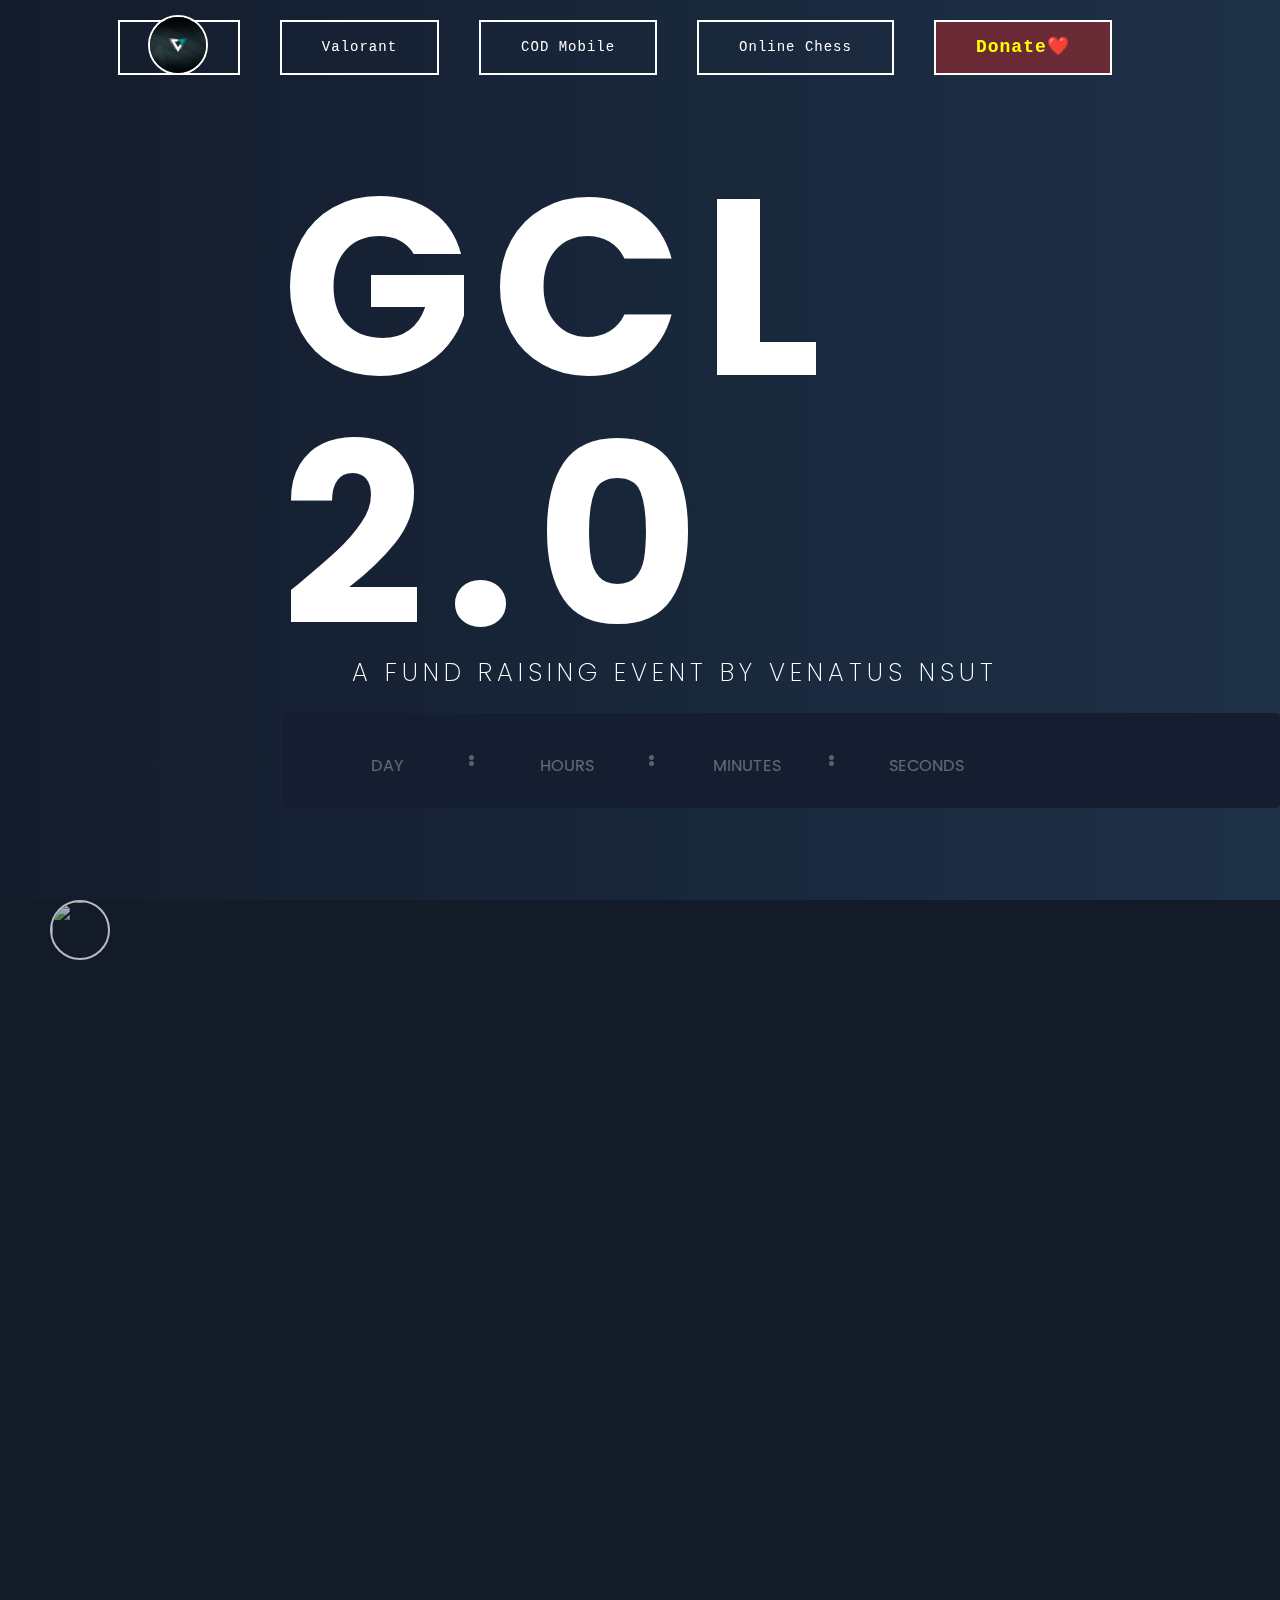
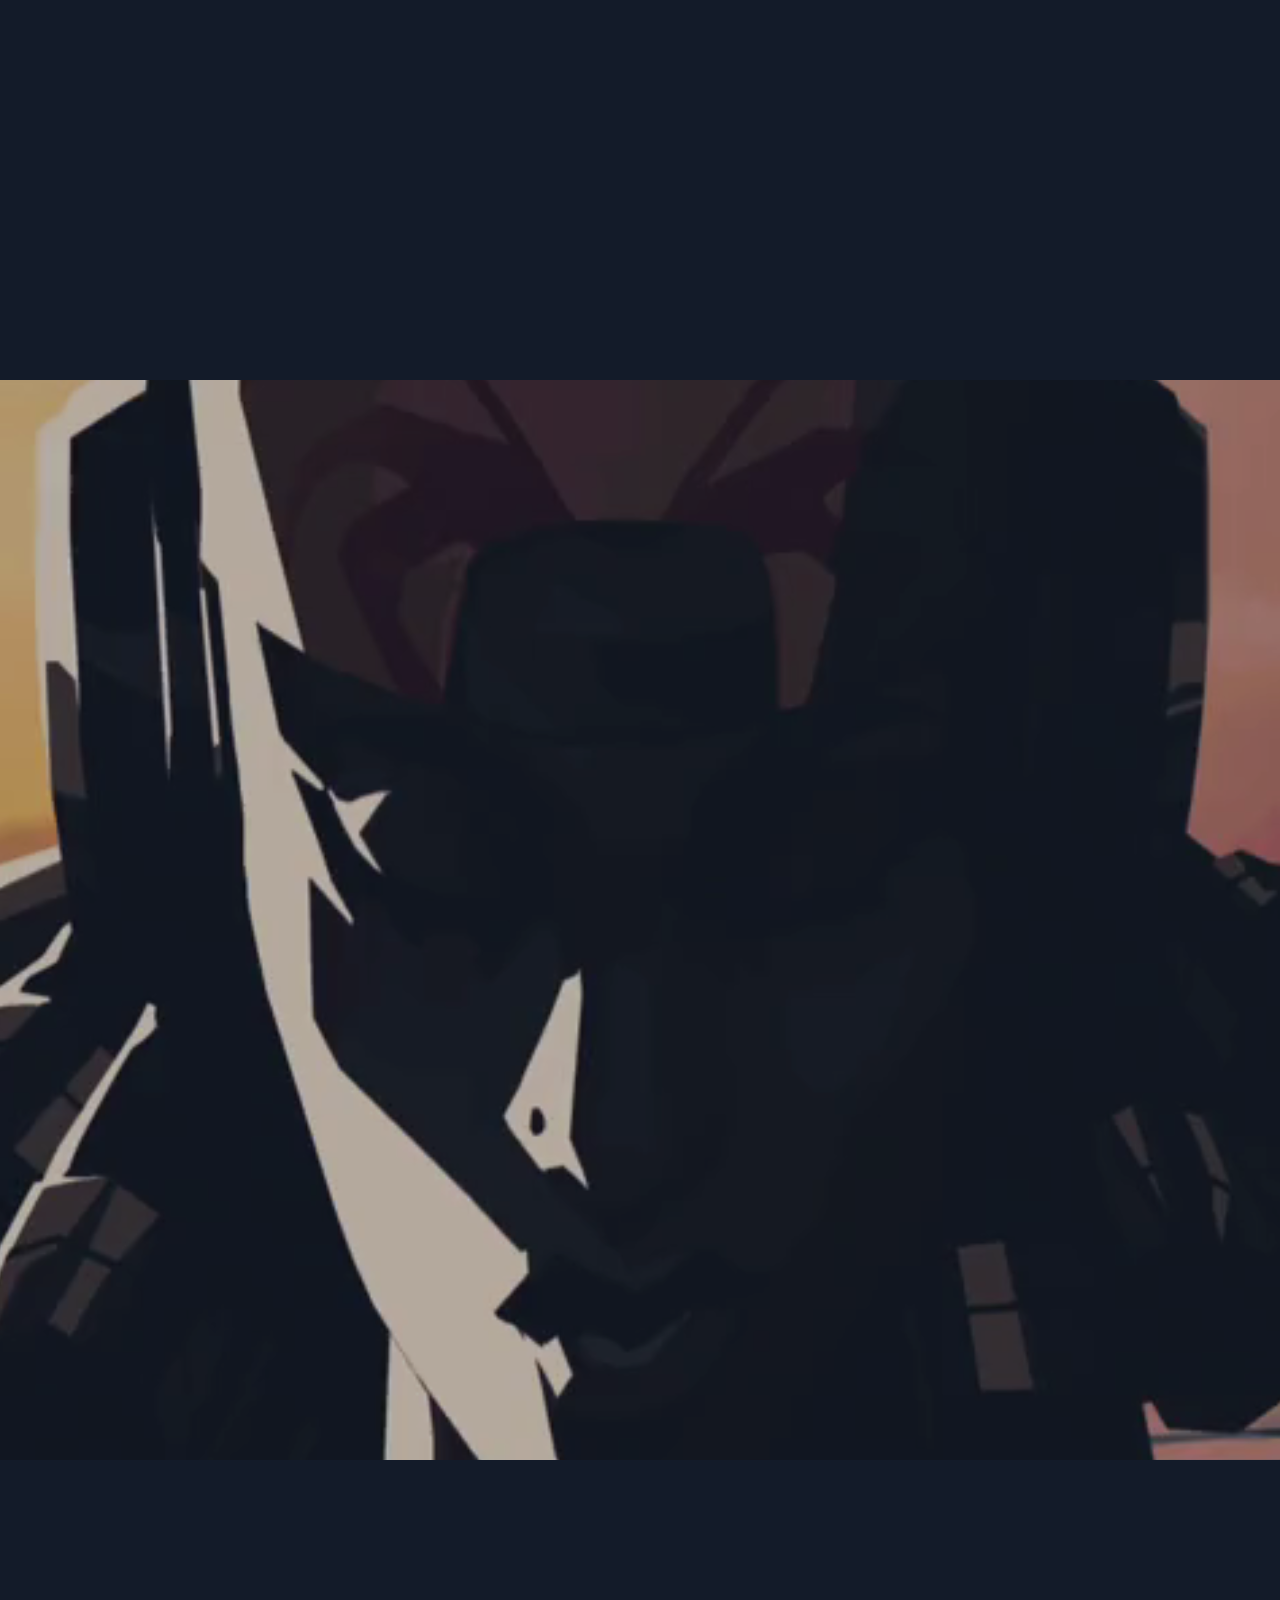
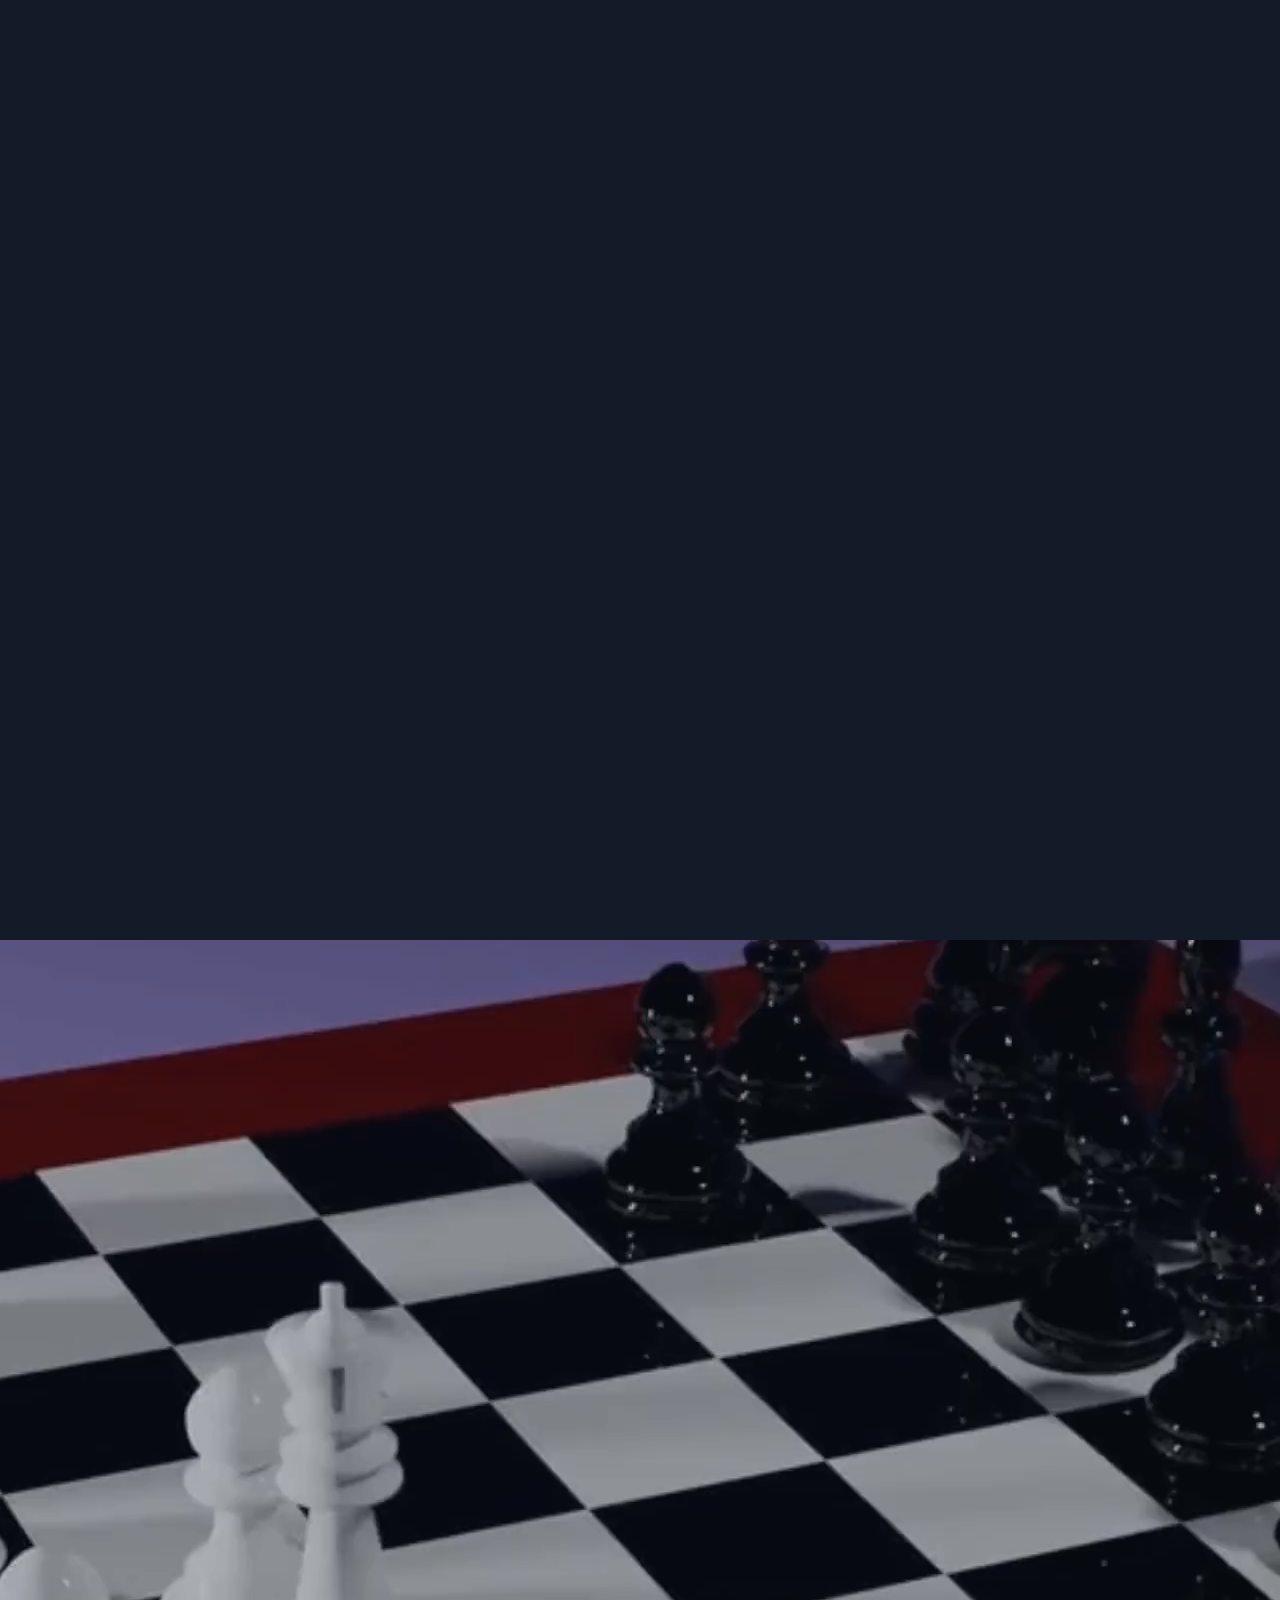
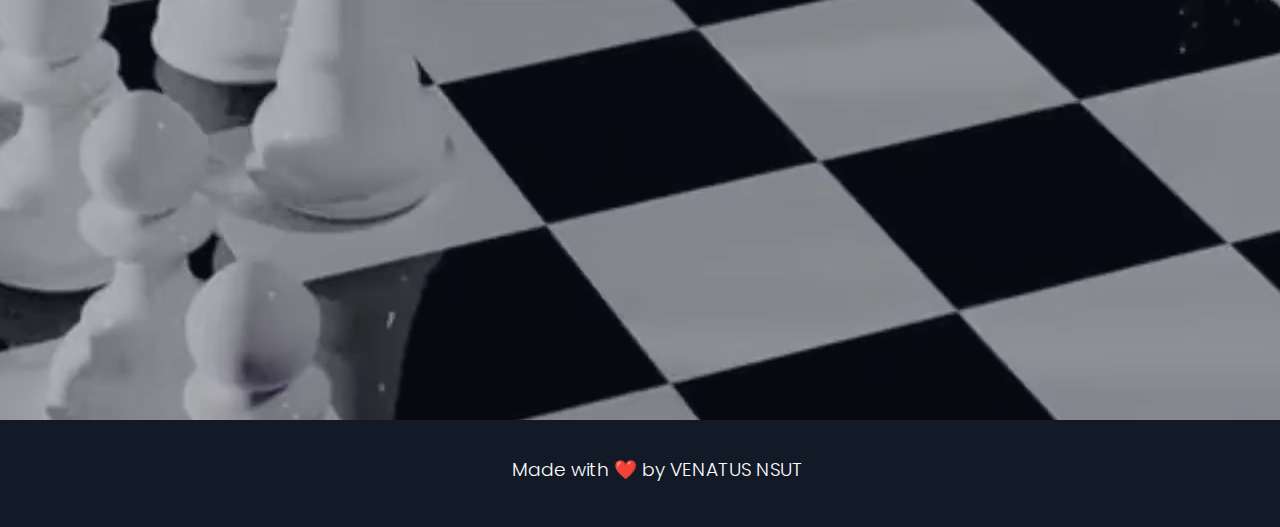
==== commit 53544334: "responsive website" ====
--- a/index.html
+++ b/index.html
@@ -40,7 +40,7 @@
             <li class="nav-item">
               <a class="list-link button_slide slide_right" href="#home"
                 >Home</a
-              >
+              > 
             </li>
             <li class="nav-item">
               <a class="list-link button_slide slide_right" href="#valorant"
@@ -98,7 +98,7 @@
         <!-- <video autoplay muted loop class="video">
         <source src="./img/abt-video.mov" type="video/mp4">
       </video> -->
-        <img class="image" src="./img/abt-video.gif" />
+        <img class="image image2" src="./img/abt-video.gif" />
       </div>
       <div class="overlay"></div>
       <div class="content">
@@ -172,8 +172,9 @@
         </video>
       </div>
       <div class="overlay-valo"></div>
-      <div class="content-valo">
-        <div class="heading-content-valo heading-content-cod">
+      <div class="content-cod">
+        <div class="heading-content-cod">
+          <!-- heading-content-valo -->
           <h1
             class="main-heading-cod"
             data-aos="fade-up"
@@ -201,7 +202,7 @@
         </video>
       </div>
       <div class="overlay-valo"></div>
-      <div class="content-valo">
+      <div class="content-chess">
         <div class="heading-content-chess">
           <h1
             class="main-heading-cod"
--- a/css/stylesheet.css
+++ b/css/stylesheet.css
@@ -5,12 +5,16 @@
     box-sizing: border-box;
 }
 
+html{
+   font-size: 62.5%;
+}
+
 body {
     background-color: #131A27;
     color: #fff;
-    font-size: 16px;
+    font-size: 1.6rem;
     font-family: 'helvetica-compressed', sans-serif;
-}
+} 
 
 /* Global css for a */
 a {
@@ -22,7 +26,7 @@
 /* -VirenderNayal */
 
 .navbar{
-    line-height: 15px;
+    line-height: 1.5rem;
     background-color: transparent;
 }
 
@@ -35,12 +39,12 @@
     display: flex;
     list-style: none;
     float:right;
-    margin-right: 50px;
+    margin-right: 5rem;
 }
 
 .nav-item{
-    padding: 20px;
-    border-radius: 2px;
+    padding: 2rem;
+    border-radius: 0.2rem;
 }
 
 .list-link{
@@ -49,11 +53,11 @@
 }
 
 .image{
-   width: 60px;
-   height: 60px;
-   margin-left: 50px;
-   border: 2px solid white;
-   border-radius: 30px;
+   width: 6rem;
+   height: 6rem;
+   margin-left: 5rem;
+   border: 0.2rem solid white;
+   border-radius: 3rem;
    transition: transform ease-in-out 0.5s;
 }
 
@@ -64,14 +68,14 @@
 .donate-button{
     background-color: #b72a2a80;
     color: yellow;
-    border: 2px solid white;
-    border-radius: 0px;
-    padding: 18px 40px;
+    border: 0.2rem solid white;
+    border-radius: 0rem;
+    padding: 1.8rem 4rem;
     display: inline-block;
     font-family: monospace;
-    font-size: 18px;
+    font-size: 1.8rem;
     font-weight: bolder;
-    letter-spacing: 1px;
+    letter-spacing: 0.1rem;
     cursor: pointer;
     box-shadow: inset 0 0 0 0 green;
     -webkit-transition: ease-out 0.4s;
@@ -82,7 +86,7 @@
 .donate-button:hover{
     color: #fff;
     border: 2px solid white;
-    box-shadow: inset 400px 0 0 0 green;
+    box-shadow: inset 40rem 0 0 0 green;
 }
 
 /* <========================================> */
@@ -103,28 +107,28 @@
 
 .formContainer{
     background-color: white;
-    width: 600px;
-    height: 650px;
-    border-radius: 6px;
+    width: 60rem;
+    height: 65rem;
+    border-radius: 0.6rem;
     text-align: center;
-    padding: 20px;
+    padding: 2rem;
     position: relative;
 }
 
 .formContainer input{  
     width: 50%;
     display: block;
-    margin: 10px auto;
-    padding: 8px;
-    border: 1px solid grey;
-    border-radius: 4px;
+    margin: 1rem auto;
+    padding: 0.8rem;
+    border: 0.1rem solid grey;
+    border-radius: 0.4rem;
 }
 
 .close{
     position: absolute;
     top: 0;
-    right: 14px;
-    font-size: 40px;
+    right: 1.4rem;
+    font-size: 4rem;
     color: #333;
     transform: rotate(45deg);
     cursor: pointer;
@@ -135,9 +139,9 @@
 }
 
 .payDetails{
-    border: 1px solid grey;
-    margin: 30px 5px;
-    padding: 10px;
+    border: 0.1rem solid grey;
+    margin: 3rem 0.5rem;
+    padding: 1rem;
     text-align: center;
 }
 
@@ -149,32 +153,32 @@
     display: flex;
     justify-content: center;
     align-items: center;
-    padding: 8px;
+    padding: 0.8rem;
 }
 
 .payDetails img{
-    width: 65px;
-    height: 50px;
-    margin: 6px;
+    width: 6.5rem;
+    height: 5rem;
+    margin: 0.6rem;
 }
 
 #donateFormButton{
     background-color: blue;
-	border: 2px solid white;
-	border-radius: 30px;
+	border: 0.2rem solid white;
+	border-radius: 3rem;
 	text-decoration: none;
-	padding: 8px 24px;
+	padding: 0.8rem 2.4rem;
 	color: white;
-	margin-top: 10px;
+	margin-top: 1rem;
 	display: inline-block;
-    font-size: 15px;
+    font-size: 1.5rem;
 }
 
 #donateFormButton:hover{
     background-color: white;
     cursor: pointer;
 	color: blue;
-	border: 2px solid blue;
+	border: 0.2rem solid blue;
 }
 
 
@@ -212,19 +216,19 @@
     line-height: 1;
     padding: 0%;
     padding-bottom: 0%;
-    font-size: 250px;
-    letter-spacing: 20px;
+    font-size: 25rem;
+    letter-spacing: 2rem;
     /* added by virender nayal */
-    margin-top: -60px;
+    margin-top: -6rem;
     font-family: 'Poppins', sans-serif;
 }
 .second-heading{
     font-family: 'Poppins', sans-serif;
     line-height: 0.8;
-    margin-left: 70px;
-    font-size: 25px;
+    margin-left: 7rem;
+    font-size: 2.5rem;
     font-weight: 200;
-    letter-spacing: 5px;
+    letter-spacing: 0.5rem;
     text-transform: uppercase;
 }
 
@@ -239,11 +243,11 @@
     color: #fff;
     border: 2px solid #fff;
     border-radius: 0px;
-    padding: 18px 40px;
+    padding: 1.8rem 4rem;
     display: inline-block;
     font-family: "Lucida Console", Monaco, monospace;
-    font-size: 14px;
-    letter-spacing: 1px;
+    font-size: 1.4rem;
+    letter-spacing: 0.1rem;
     cursor: pointer;
     box-shadow: inset 0 0 0 0 #E15359;
     -webkit-transition: ease-out 0.4s;
@@ -253,9 +257,9 @@
 
 .slide_right:hover {
       color: #fff;
-      border: 2px solid #E15359;
+      border: 0.2rem solid #E15359;
       
-    box-shadow: inset 400px 0 0 0 #E15359;
+    box-shadow: inset 40rem 0 0 0 #E15359;
 }
 
 .clock-day:before {
@@ -271,29 +275,29 @@
     content: var(--timer-seconds);
 }
 .clock-container {
-    margin-top: 30px;
-    margin-bottom: 20px;
+    margin-top: 3rem;
+    margin-bottom: 2rem;
     background-color: rgba(20, 30, 48, 1);
-    border-radius: 5px;
-    padding: 30px 10px;
+    border-radius: 0.5rem;
+    padding: 3rem 1rem;
     display: flex;
 }
 .clock-col {
     text-align: center;
-    margin-right: 40px;
-    margin-left: 50px;
-    min-width: 90px;
+    margin-right: 4rem;
+    margin-left: 5rem;
+    min-width: 9rem;
     position: relative;
 }
 .clock-col:not(:last-child):before, .clock-col:not(:last-child):after {
     content: "";
     background-color: rgba(255, 255, 255, .3);
-    height: 5px;
-    width: 5px;
+    height: 0.5rem;
+    width: 0.5rem;
     border-radius: 50%;
     display: block;
     position: absolute;
-    right: -42px;
+    right: -4.2rem;
 }
 .clock-col:not(:last-child):before {
     top: 35%;
@@ -304,24 +308,24 @@
 .clock-timer:before {
     font-family: 'Poppins',sans-serif;
     color: #fff;
-    font-size: 3rem;
+    font-size: 4.8rem;
     text-transform: uppercase;
  }
 .clock-label {
   font-family: 'Poppins',sans-serif;
     color: rgba(255, 255, 255, .35);
     text-transform: uppercase;
-    font-size: 1rem;
-    margin-top: 10px;
+    font-size: 1.6rem;
+    margin-top: 1rem;
  }
  @media (max-width: 825px) {
     .clock-container {
       flex-direction: column;
-      padding-top: 40px;
-      padding-bottom: 40px;
+      padding-top: 4rem;
+      padding-bottom: 4rem;
    }
     .clock-col + .clock-col {
-      margin-top: 20px;
+      margin-top: 2rem;
    }
     .clock-col:before, .clock-col:after {
       display: none !important;
@@ -370,13 +374,13 @@
 
 .img{
     display: f;
-    height: 300px;
+    height: 30rem;
 }
 
 .about-heading-main{
     line-height: 1;
-    font-size: 180px;
-    letter-spacing: 10px;
+    font-size: 18rem;
+    letter-spacing: 1rem;
     font-weight:700;
 }
 
@@ -389,7 +393,7 @@
     font-family: 'Poppins', sans-serif;
     margin-left: 3%;
     width: 50%;
-    font-size: 18px;
+    font-size: 1.8rem;
     margin-top: 5%;
 }
 
@@ -399,7 +403,7 @@
     margin-top: 5%;
 }
 .abt-img {
-    height: 300px;
+    height: 30rem;
 }
 
 
@@ -447,17 +451,17 @@
 }
 
 .heading-content-valo{
-    margin-left: 65%;
-    margin-top: 65%;
+    margin-left: 40%;
+    margin-top: 40%;
 }
 .main-heading-valo{
-    font-size: 150px;
-    letter-spacing: 10px;
+    font-size: 15rem;
+    letter-spacing: 1rem;
 }
 .container-valo{
-    padding-left: 140px;
+    padding-left: 14rem;
     margin-left: 40%;
-    margin-top: 20px;
+    margin-top: 2rem;
 }
 
 .video-bg-valo > video {
@@ -481,26 +485,27 @@
 
 .main-heading-cod{
     text-align: center;
-    font-size: 150px;
+    font-size: 15rem;
 }
 
 .heading-content-cod{
-    margin-top: 25%;
-    margin-left: 150px;
+    margin-top: 15%;
+    /* margin-left: 15rem; */
 }
 .container-cod{
-    margin-left: 40%;
-    margin-top: 30px;
+    margin-left: 45%;
+    margin-top: 3rem;
 }
 
 .heading-content-chess{
     margin-top: 25%;
-    margin-left: 150px;
+    /* text-align:center; */
+    margin-left: 15rem;
 }
 
 .container-chess{
     letter-spacing: 0;
-    margin-top: 20px;
+    margin-top: 2rem;
     margin-left: 40%;
 }
 
@@ -514,10 +519,108 @@
 
 .footer-text{
     font-weight: 300;
-    margin-top: 35px;
+    margin-top: 3.5rem;
     margin-left: 40%;
 }
 
 
-
-
+@media (max-width:770px)
+{
+    html{
+        font-size:35%;
+    }
+    .heading-content{
+        margin-left:15%;
+    }
+    .about-para{
+        font-size:2.5rem;
+    }
+    .video-bg-valo{
+        height:100vh;
+    }
+    .heading-content-valo{
+        margin-left:35%;
+        margin-top:60%;
+    }
+    .heading-content-cod{
+        margin-top:30%;
+    }
+    .heading-content-chess{
+        margin-top:35%;
+    }
+    .button_slide{
+        font-size:2rem;
+    }
+}
+
+@media(max-width:500px)
+{
+    html{
+        font-size: 20%;
+    }
+    .navbar{
+        padding-top: 5rem;
+    }
+    .logo{
+        top:5rem;
+    }
+    .image{
+        width:10rem;
+        height:10rem;
+    }
+    .image2{
+        margin-top: 10rem;
+    }
+    .heading-content{
+        text-align: center;
+        margin-left:3%;
+        margin-right:3%;
+        margin-top:50%;
+    }
+    .main-heading{
+        font-size:20rem;
+    }
+    .second-heading{
+      font-size: 5rem;
+      line-height: 1.3;
+    }
+    .content{
+        text-align:center;
+        margin-top:20%;
+    }
+    .about-para{
+        margin-left:auto;
+        margin-right:auto;
+        width:80%;
+        font-size:5rem;
+    }
+    .video-bg-valo{
+        height:110vh;
+    }
+    .heading-content-valo{
+        margin-left:22%;
+        margin-top:150%;
+    }
+    .container-valo{
+        margin-left:12%;
+    }
+    .button_slide{
+        font-size:5rem;
+    }
+    .container-cod{
+        margin-left:35%;
+    }
+    .heading-content-cod{
+        margin-top:100%;
+    }
+    .heading-content-chess{
+        margin-left:2rem;
+        margin-top:100%;
+    }
+    .container-chess{
+        margin-left:35%;
+    }
+}
+
+
+
